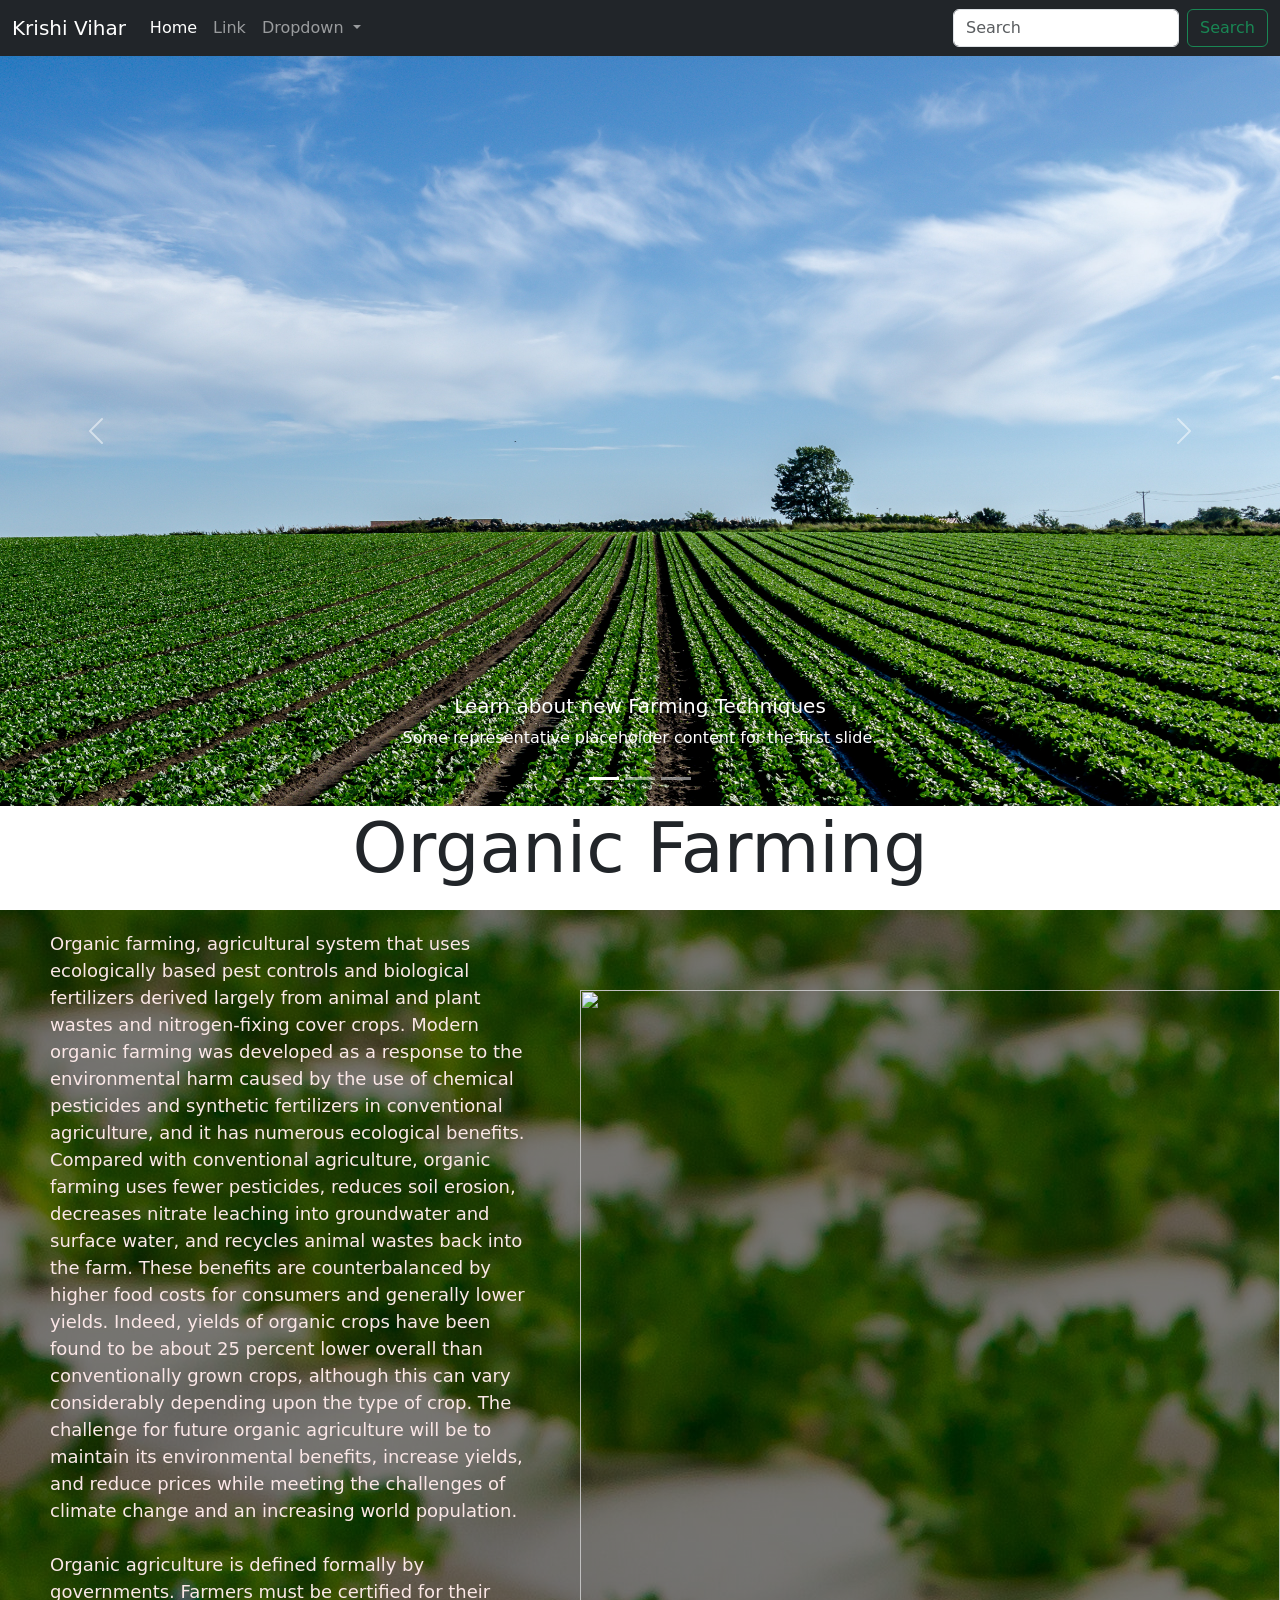
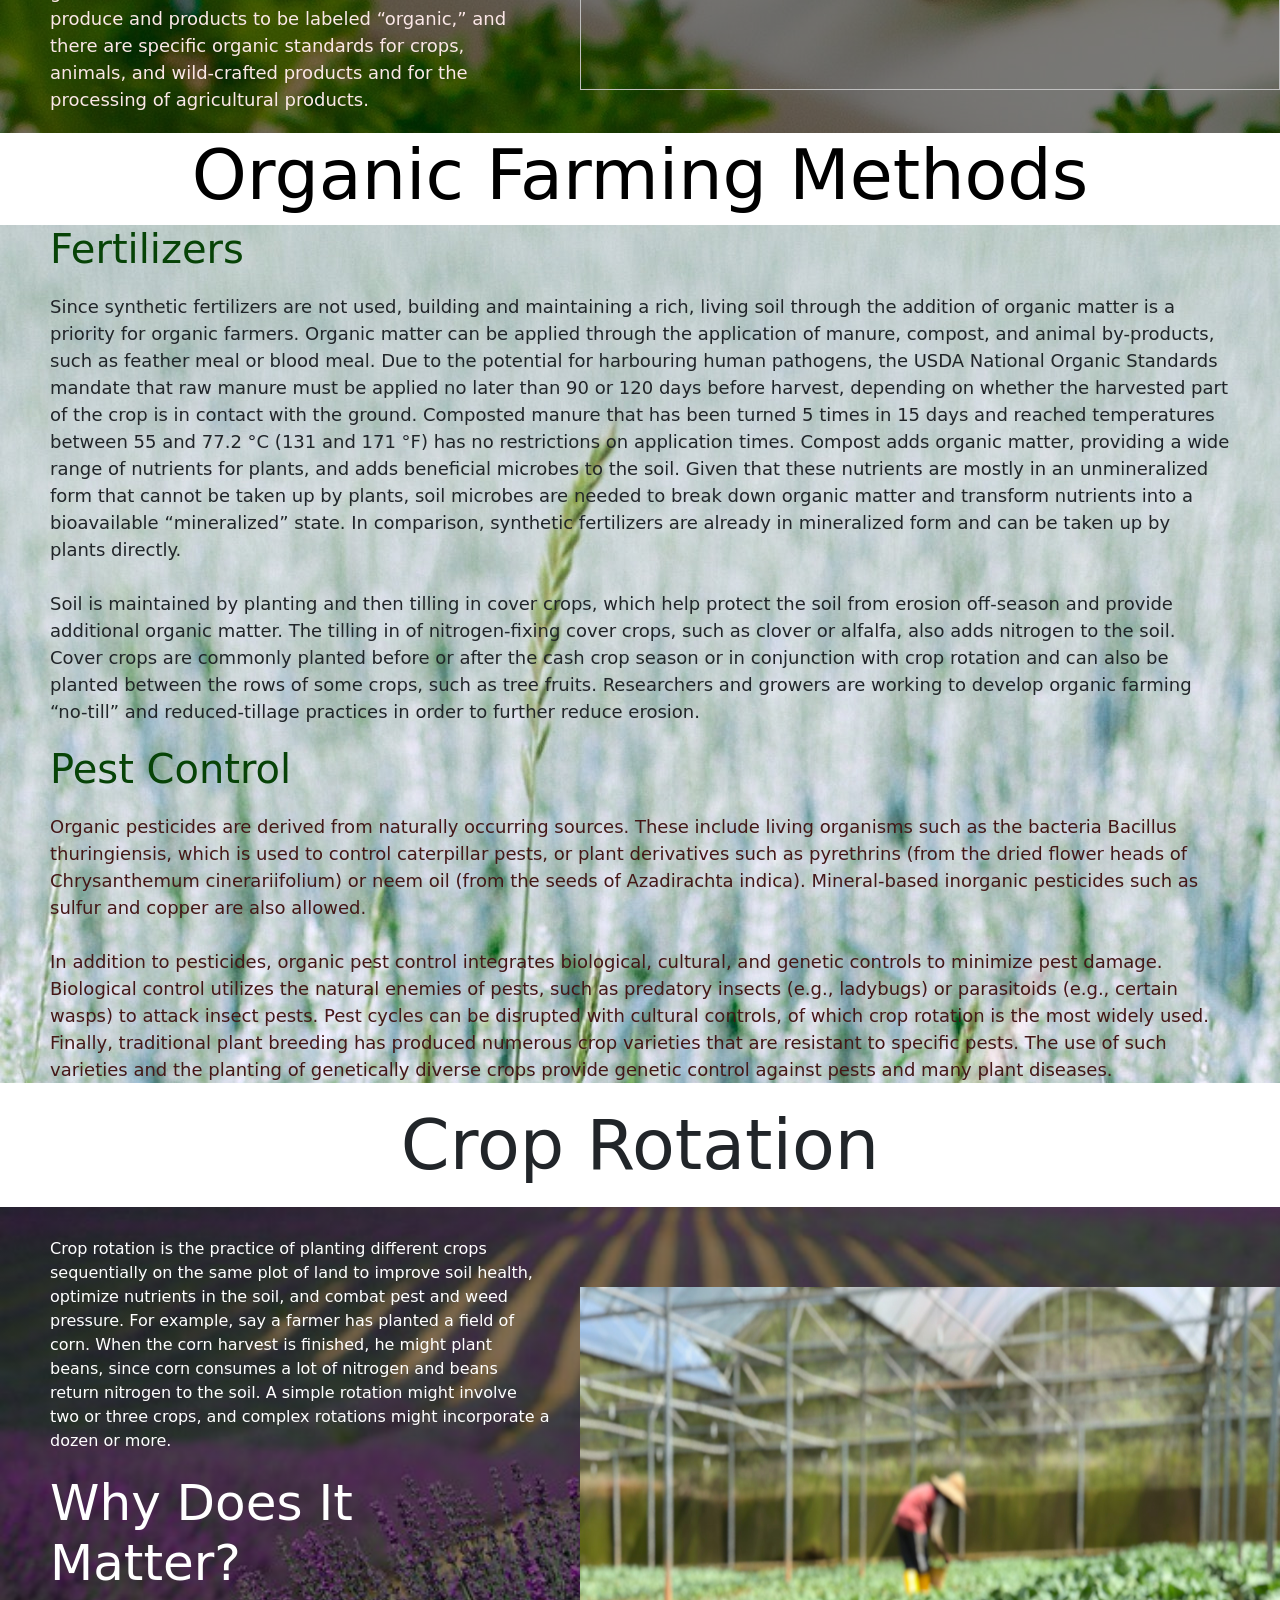
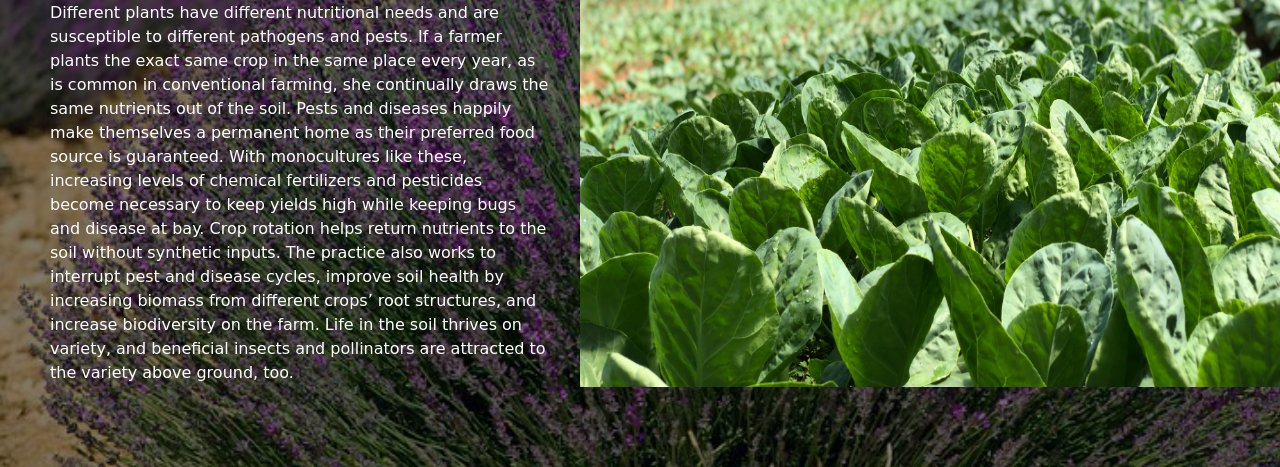
==== Html/blog.html @ aa0c164c "change" ====
<!doctype html>
<html lang="en">
  <head>
    <!-- Required meta tags -->
    <meta charset="utf-8">
    <meta name="viewport" content="width=device-width, initial-scale=1">

    <!-- Bootstrap CSS -->
    <link href="https://cdn.jsdelivr.net/npm/bootstrap@5.1.3/dist/css/bootstrap.min.css" rel="stylesheet" integrity="sha384-1BmE4kWBq78iYhFldvKuhfTAU6auU8tT94WrHftjDbrCEXSU1oBoqyl2QvZ6jIW3" crossorigin="anonymous">

    <link rel="stylesheet" href="styleBlog.css">

    <title>Blog</title>
  </head>
  <body>
    <!-- navbar -->

    <nav class="navbar navbar-expand-lg navbar-dark bg-dark">
        <div class="container-fluid">
          <a class="navbar-brand" href="#">Krishi Vihar</a>
          <button class="navbar-toggler" type="button" data-bs-toggle="collapse" data-bs-target="#navbarSupportedContent" aria-controls="navbarSupportedContent" aria-expanded="false" aria-label="Toggle navigation">
            <span class="navbar-toggler-icon"></span>
          </button>
          <div class="collapse navbar-collapse" id="navbarSupportedContent">
            <ul class="navbar-nav me-auto mb-2 mb-lg-0">
              <li class="nav-item">
                <a class="nav-link active" aria-current="page" href="./index.html">Home</a>
              </li>
              <li class="nav-item">
                <a class="nav-link" href="#">Link</a>
              </li>
              <li class="nav-item dropdown">
                <a class="nav-link dropdown-toggle" href="#" id="navbarDropdown" role="button" data-bs-toggle="dropdown" aria-expanded="false">
                  Dropdown
                </a>
                <ul class="dropdown-menu" aria-labelledby="navbarDropdown">
                  <li><a class="dropdown-item" href="#">Action</a></li>
                  <li><a class="dropdown-item" href="#">Another action</a></li>
                  <li><hr class="dropdown-divider"></li>
                  <li><a class="dropdown-item" href="#">Something else here</a></li>
                </ul>
              </li>
              <!-- <li class="nav-item">
                <a class="nav-link disabled">Disabled</a>
              </li> -->
            </ul>
            <form class="d-flex">
              <input class="form-control me-2" type="search" placeholder="Search" aria-label="Search">
              <button class="btn btn-outline-success" type="submit">Search</button>
            </form>
          </div>
        </div>
      </nav>

      <!-- Carousel
     -->
     <div id="carouselExampleCaptions" class="carousel slide" data-bs-ride="carousel">
        <div class="carousel-indicators">
          <button type="button" data-bs-target="#carouselExampleCaptions" data-bs-slide-to="0" class="active" aria-current="true" aria-label="Slide 1"></button>
          <button type="button" data-bs-target="#carouselExampleCaptions" data-bs-slide-to="1" aria-label="Slide 2"></button>
          <button type="button" data-bs-target="#carouselExampleCaptions" data-bs-slide-to="2" aria-label="Slide 3"></button>
        </div>
        <div class="carousel-inner">
          <div class="carousel-item active">
            <img src="../images/carousel1.jpg" class="d-block w-100"  height="750px" alt="...">
            <div class="carousel-caption d-none d-md-block">
              <h5>Learn about new Farming Techniques</h5>
              <p>Some representative placeholder content for the first slide.</p>
            </div>
          </div>
          <div class="carousel-item">
            <img src="../images/index_car2.jpg" class="d-block w-100" height="750px" alt="...">
            <div class="carousel-caption d-none d-md-block">
              <h5>Learn about new Farming Techniques</h5>
              <p>Some representative placeholder content for the second slide.</p>
            </div>
          </div>
          <div class="carousel-item">
            <img src="../images/carousel3.jpg" class="d-block w-100" height="750px" alt="...">
            <div class="carousel-caption d-none d-md-block">
              <h5>Third slide label</h5>
              <p>Some representative placeholder content for the third slide.</p>
            </div>
          </div>
        </div>
        <button class="carousel-control-prev" type="button" data-bs-target="#carouselExampleCaptions" data-bs-slide="prev">
          <span class="carousel-control-prev-icon" aria-hidden="true"></span>
          <span class="visually-hidden">Previous</span>
        </button>
        <button class="carousel-control-next" type="button" data-bs-target="#carouselExampleCaptions" data-bs-slide="next">
          <span class="carousel-control-next-icon" aria-hidden="true"></span>
          <span class="visually-hidden">Next</span>
        </button>
      </div>

      <!-- Blog templates -->
      <h1 class="h11">Organic Farming</h1>
        <div class="blog1">
          <!-- <h1 class="h11">Organic Farming</h1> -->
          <div class="para1">Organic farming, agricultural system that uses ecologically based pest controls and biological fertilizers derived largely from animal and plant wastes and nitrogen-fixing cover crops. Modern organic farming was developed as a response to the environmental harm caused by the use of chemical pesticides and synthetic fertilizers in conventional agriculture, and it has numerous ecological benefits.
            Compared with conventional agriculture, organic farming uses fewer pesticides, reduces soil erosion, decreases nitrate leaching into groundwater and surface water, and recycles animal wastes back into the farm. These benefits are counterbalanced by higher food costs for consumers and generally lower yields. Indeed, yields of organic crops have been found to be about 25 percent lower overall than conventionally grown crops, although this can vary considerably depending upon the type of crop. The challenge for future organic agriculture will be to maintain its environmental benefits, increase yields, and reduce prices while meeting the challenges of climate change and an increasing world population.<br><br>
            Organic agriculture is defined formally by governments. Farmers must be certified for their produce and products to be labeled “organic,” and there are specific organic standards for crops, animals, and wild-crafted products and for the processing of agricultural products.
          </div>
          <div class="organicImg">
            <img src="../images/org_img.jpg" height="700px" width="700px">
          </div>
        </div>

        <!-- organic 2( methods) -->
        <h1 class="h12">Organic Farming Methods</h1> 
        <div class="blog2">  
          <!-- <h1 class="h12">Organic Farming Methods</h1>  -->
          <h4 class="h41">Fertilizers</h4>
          <div class="para2">
            Since synthetic fertilizers are not used, building and maintaining a rich, living soil through the addition of organic matter is a priority for organic farmers. Organic matter can be applied through the application of manure, compost, and animal by-products, such as feather meal or blood meal. Due to the potential for harbouring human pathogens, the USDA National Organic Standards mandate that raw manure must be applied no later than 90 or 120 days before harvest, depending on whether the harvested part of the crop is in contact with the ground. Composted manure that has been turned 5 times in 15 days and reached temperatures between 55 and 77.2 °C (131 and 171 °F) has no restrictions on application times. Compost adds organic matter, providing a wide range of nutrients for plants, and adds beneficial microbes to the soil. Given that these nutrients are mostly in an unmineralized form that cannot be taken up by plants, soil microbes are needed to break down organic matter and transform nutrients into a bioavailable “mineralized” state. In comparison, synthetic fertilizers are already in mineralized form and can be taken up by plants directly.
            <br><br>
            Soil is maintained by planting and then tilling in cover crops, which help protect the soil from erosion off-season and provide additional organic matter. The tilling in of nitrogen-fixing cover crops, such as clover or alfalfa, also adds nitrogen to the soil. Cover crops are commonly planted before or after the cash crop season or in conjunction with crop rotation and can also be planted between the rows of some crops, such as tree fruits. Researchers and growers are working to develop organic farming “no-till” and reduced-tillage practices in order to further reduce erosion.
          </div>
          <h4 class="h41">Pest Control</h4>
          <div class="para3">
            Organic pesticides are derived from naturally occurring sources. These include living organisms such as the bacteria Bacillus thuringiensis, which is used to control caterpillar pests, or plant derivatives such as pyrethrins (from the dried flower heads of Chrysanthemum cinerariifolium) or neem oil (from the seeds of Azadirachta indica). Mineral-based inorganic pesticides such as sulfur and copper are also allowed.
            <br><br>
            In addition to pesticides, organic pest control integrates biological, cultural, and genetic controls to minimize pest damage. Biological control utilizes the natural enemies of pests, such as predatory insects (e.g., ladybugs) or parasitoids (e.g., certain wasps) to attack insect pests. Pest cycles can be disrupted with cultural controls, of which crop rotation is the most widely used. Finally, traditional plant breeding has produced numerous crop varieties that are resistant to specific pests. The use of such varieties and the planting of genetically diverse crops provide genetic control against pests and many plant diseases.
          </div>

        </div>
      <!-- </div> -->

      <!-- *******************Adding crop rotation -->
      <h1 class="h11">Crop Rotation</h1>
      <div class="blog4">
        <div class="cropRotation">
          Crop rotation is the practice of planting different crops sequentially on the same plot of land to improve soil health, optimize nutrients in the soil, and combat pest and weed pressure.

          For example, say a farmer has planted a field of corn. When the corn harvest is finished, he might plant beans, since corn consumes a lot of nitrogen and beans return nitrogen to the soil.

A simple rotation might involve two or three crops, and complex rotations might incorporate a dozen or more.
          <h1 class="h4">Why Does It Matter?</h1>
          Different plants have different nutritional needs and are susceptible to different pathogens and pests.

          If a farmer plants the exact same crop in the same place every year, as is common in conventional farming, she continually draws the same nutrients out of the soil. Pests and diseases happily make themselves a permanent home as their preferred food source is guaranteed. With monocultures like these, increasing levels of chemical fertilizers and pesticides become necessary to keep yields high while keeping bugs and disease at bay.

      Crop rotation helps return nutrients to the soil without synthetic inputs.

      The practice also works to interrupt pest and disease cycles, improve soil health by increasing biomass from different crops’ root structures, and increase biodiversity on the farm. Life in the soil thrives on variety, and beneficial insects and pollinators are attracted to the variety above ground, too.
        </div>
        <div class="rotationImg">
          <img  id="im" src="../images/crop_Rotation.jpg" height="700px" width="700px">
        </div>

      </div>
       

      

          
          

        
    <!-- Optional JavaScript; choose one of the two! -->

    <!-- Option 1: Bootstrap Bundle with Popper -->
    <script src="https://cdn.jsdelivr.net/npm/bootstrap@5.1.3/dist/js/bootstrap.bundle.min.js" integrity="sha384-ka7Sk0Gln4gmtz2MlQnikT1wXgYsOg+OMhuP+IlRH9sENBO0LRn5q+8nbTov4+1p" crossorigin="anonymous"></script>

    <!-- Option 2: Separate Popper and Bootstrap JS -->
    <!--
    <script src="https://cdn.jsdelivr.net/npm/@popperjs/core@2.10.2/dist/umd/popper.min.js" integrity="sha384-7+zCNj/IqJ95wo16oMtfsKbZ9ccEh31eOz1HGyDuCQ6wgnyJNSYdrPa03rtR1zdB" crossorigin="anonymous"></script>
    <script src="https://cdn.jsdelivr.net/npm/bootstrap@5.1.3/dist/js/bootstrap.min.js" integrity="sha384-QJHtvGhmr9XOIpI6YVutG+2QOK9T+ZnN4kzFN1RtK3zEFEIsxhlmWl5/YESvpZ13" crossorigin="anonymous"></script>
    -->
  </body>
</html>
---- Html/styleBlog.css ----
.blog1{
    margin-top: 20px;
    /* min-height: 200px; */
    min-width: 200px;
    background: linear-gradient(rgba(0,0,0,0.5),rgba(0,0,0,0.5)),url(../images/organic1.jpg);
    display:flex;

    
}
.h11{
    font-size: 70px;
    text-align: center;
    
}
.organicImg{
    margin-top: 80px;
    
    
    
}

.para1{
    color:rgb(251, 231, 231);
    /* top left bottom right */
    margin: 20px 50px 20px 50px; 
    font-size: large;   
}
.blog2{
    background:url(../images/organic2.jpg)
}
.h12{
    font-size: 70px;
    text-align: center;
    color:rgb(0, 0, 0)
}
.h41{
    color: rgb(7, 67, 7);
    margin-left:50px;
    font-size: 40px;
    
}

.para2,.para3{
    font-size:large;
    margin: 20px 50px 20px 50px;
}
.para3{
    color:rgb(68, 23, 23)
}

/* .blog4{
    display:flex;
    background:linear-gradient(rgba(0,0,0,0.55),rgba(0,0,0,0.5)),url(../images/banner2.jpeg);

    

} */
.blog4{
    margin-top: 20px;
    /* min-height: 200px; */
    min-width: 200px;
    background: linear-gradient(rgba(0,0,0,0.5),rgba(0,0,0,0.5)),url(../images/banner2.jpeg);
    display:flex;
    background-size:cover;

    
}
.rotationImg{
    margin-top:80px;
    margin-bottom: 80px;
    
}
.cropRotation{
    color:white;
    
    margin-right:30px;
    margin-left:50px;
    margin-top:30px;
    
    
}
.h4{
    margin-top:20px;
    font-size: 50px;
}
/* #im{
    background-position: center;
    background-repeat: no-repeat;
    background-size: cover;
    filter: blur(8px);
  -webkit-filter: blur(8px);
} */
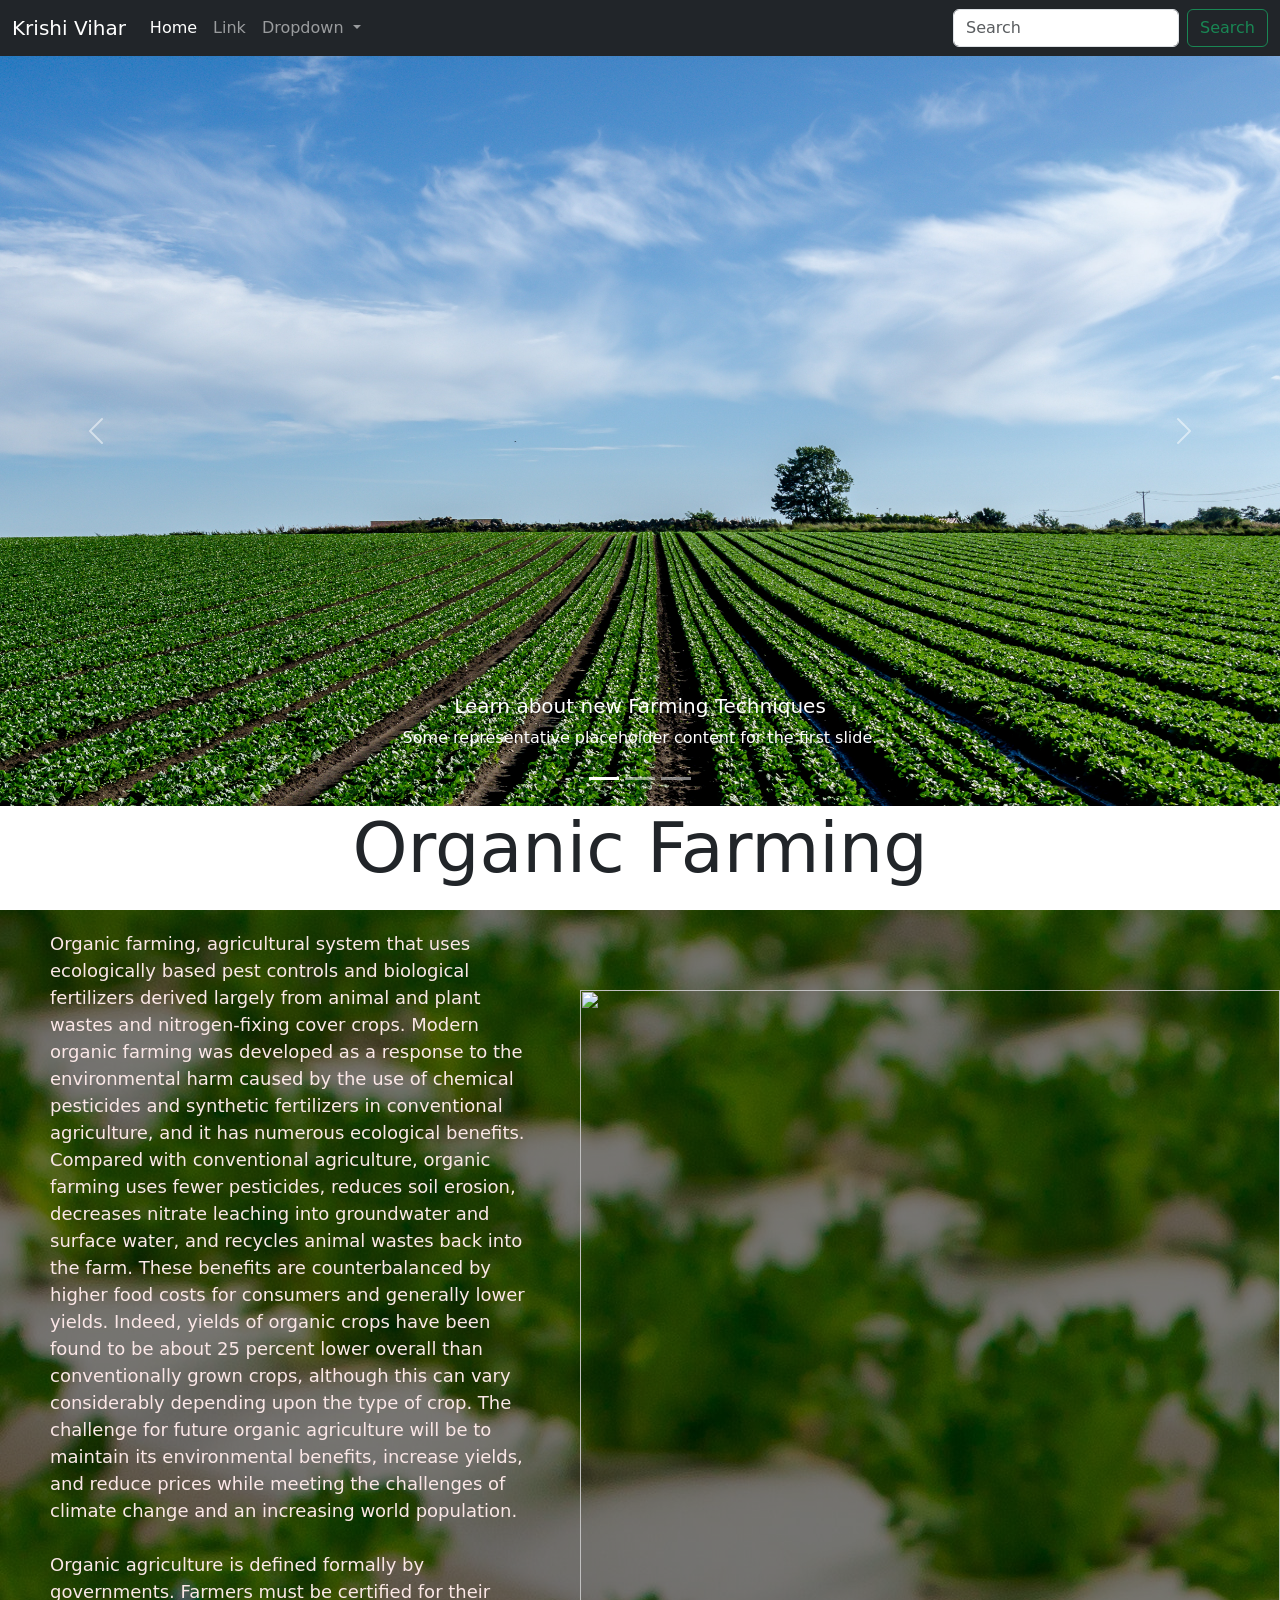
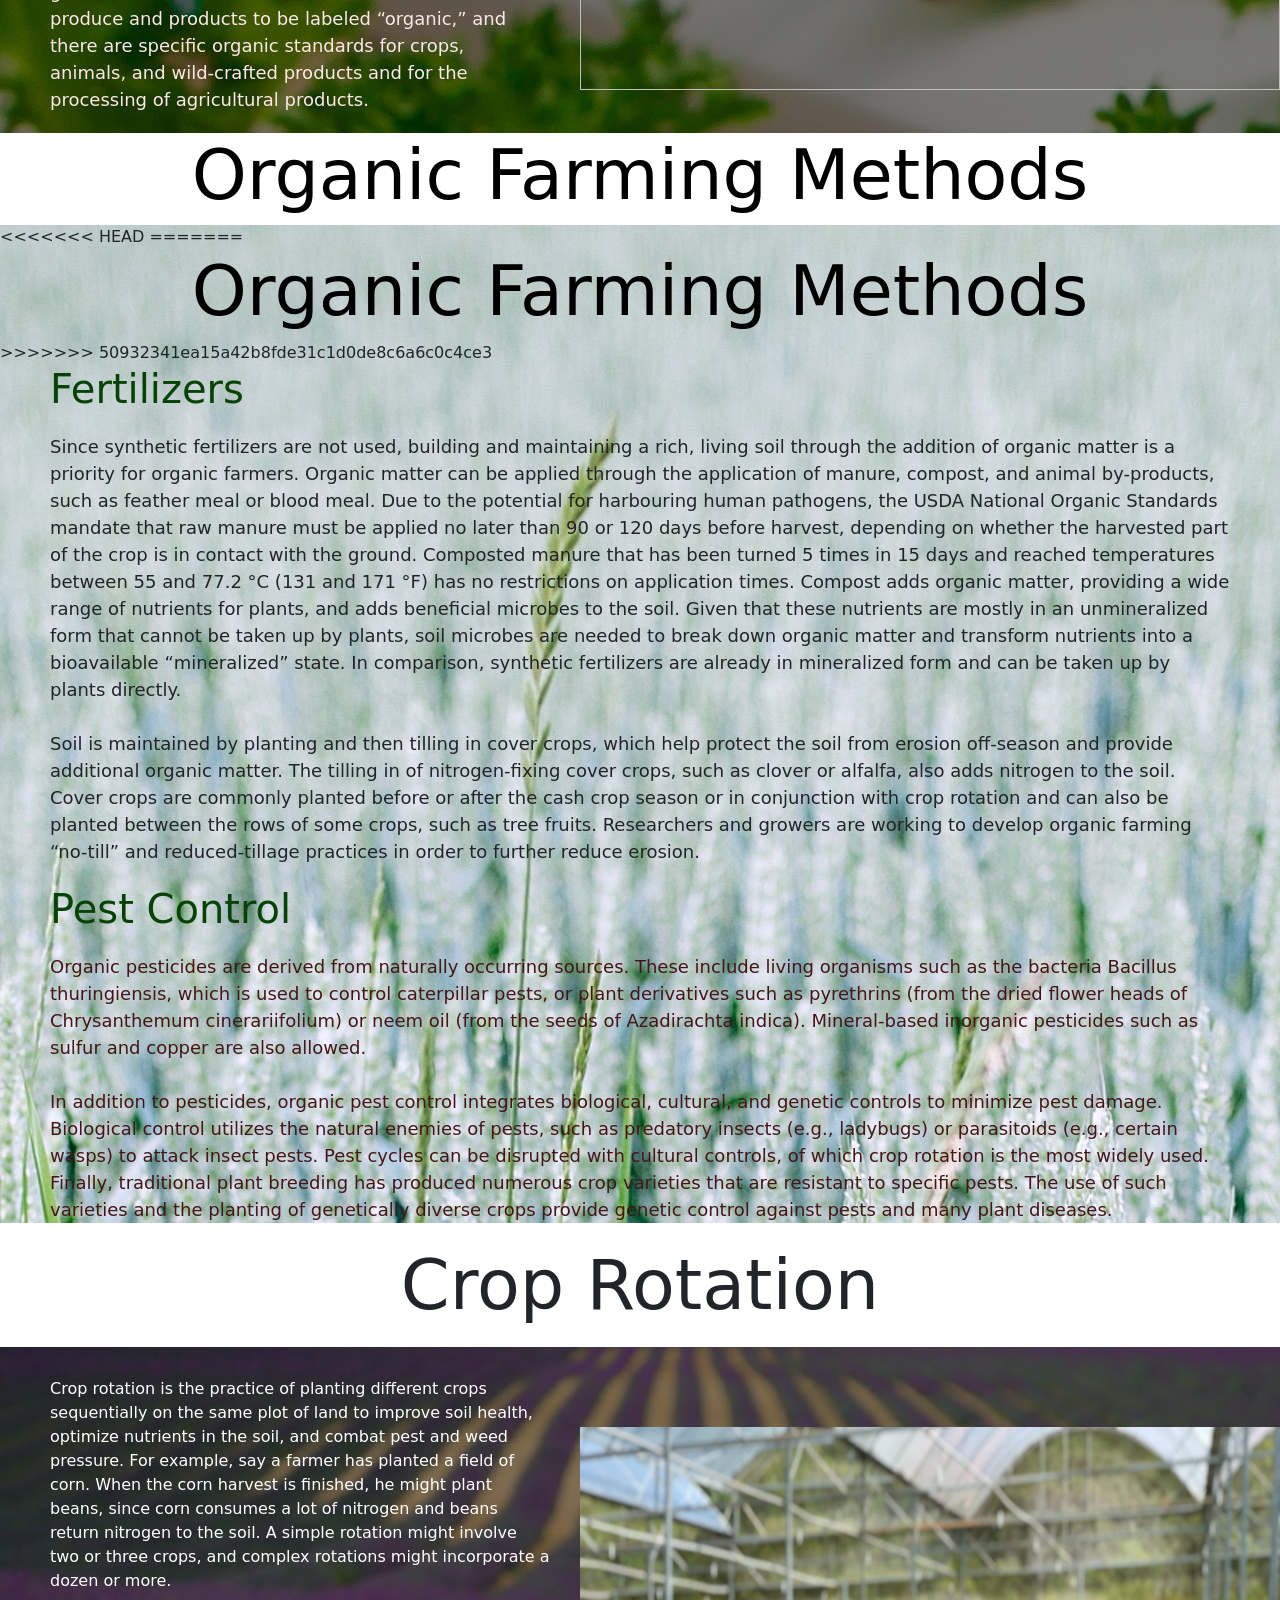
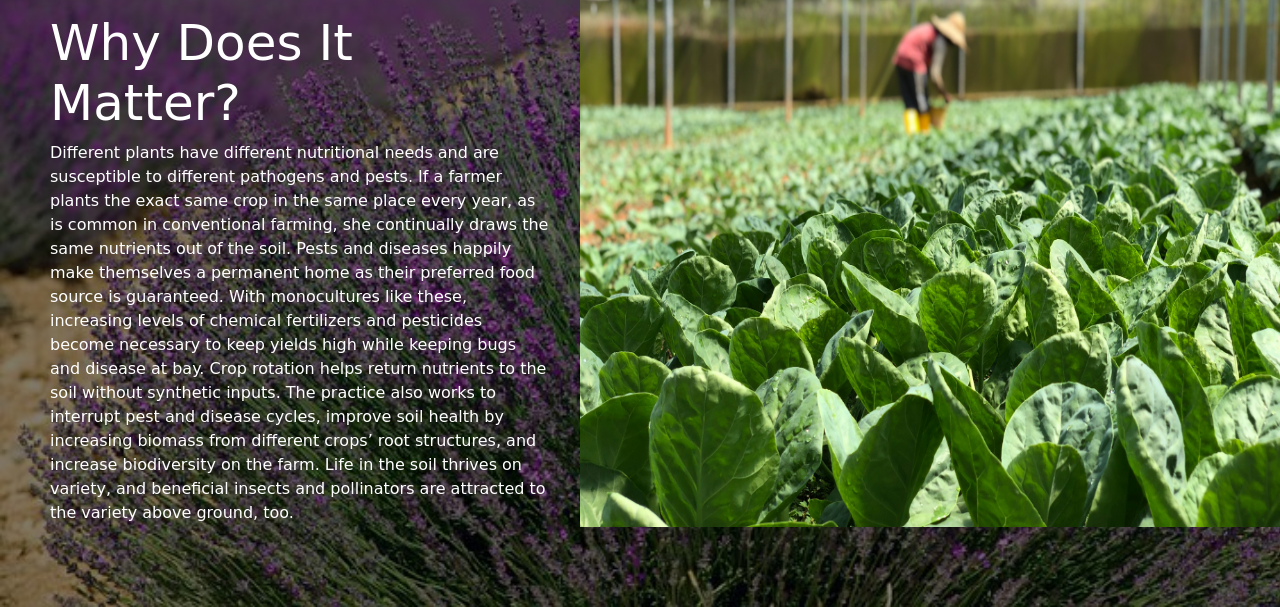
==== commit 5d88dabd: "resolving conflict" ====
--- a/Html/blog.html
+++ b/Html/blog.html
@@ -109,8 +109,15 @@
         <!-- organic 2( methods) -->
         <h1 class="h12">Organic Farming Methods</h1> 
         <div class="blog2">  
+<<<<<<< HEAD
           <!-- <h1 class="h12">Organic Farming Methods</h1>  -->
+=======
+          <h1 class="h12">Organic Farming Methods</h1> 
+
+>>>>>>> 50932341ea15a42b8fde31c1d0de8c6a6c0c4ce3
           <h4 class="h41">Fertilizers</h4>
+
+  
           <div class="para2">
             Since synthetic fertilizers are not used, building and maintaining a rich, living soil through the addition of organic matter is a priority for organic farmers. Organic matter can be applied through the application of manure, compost, and animal by-products, such as feather meal or blood meal. Due to the potential for harbouring human pathogens, the USDA National Organic Standards mandate that raw manure must be applied no later than 90 or 120 days before harvest, depending on whether the harvested part of the crop is in contact with the ground. Composted manure that has been turned 5 times in 15 days and reached temperatures between 55 and 77.2 °C (131 and 171 °F) has no restrictions on application times. Compost adds organic matter, providing a wide range of nutrients for plants, and adds beneficial microbes to the soil. Given that these nutrients are mostly in an unmineralized form that cannot be taken up by plants, soil microbes are needed to break down organic matter and transform nutrients into a bioavailable “mineralized” state. In comparison, synthetic fertilizers are already in mineralized form and can be taken up by plants directly.
             <br><br>
@@ -150,7 +157,7 @@
 
       </div>
        
-
+      <!-- more work -->
       
 
           
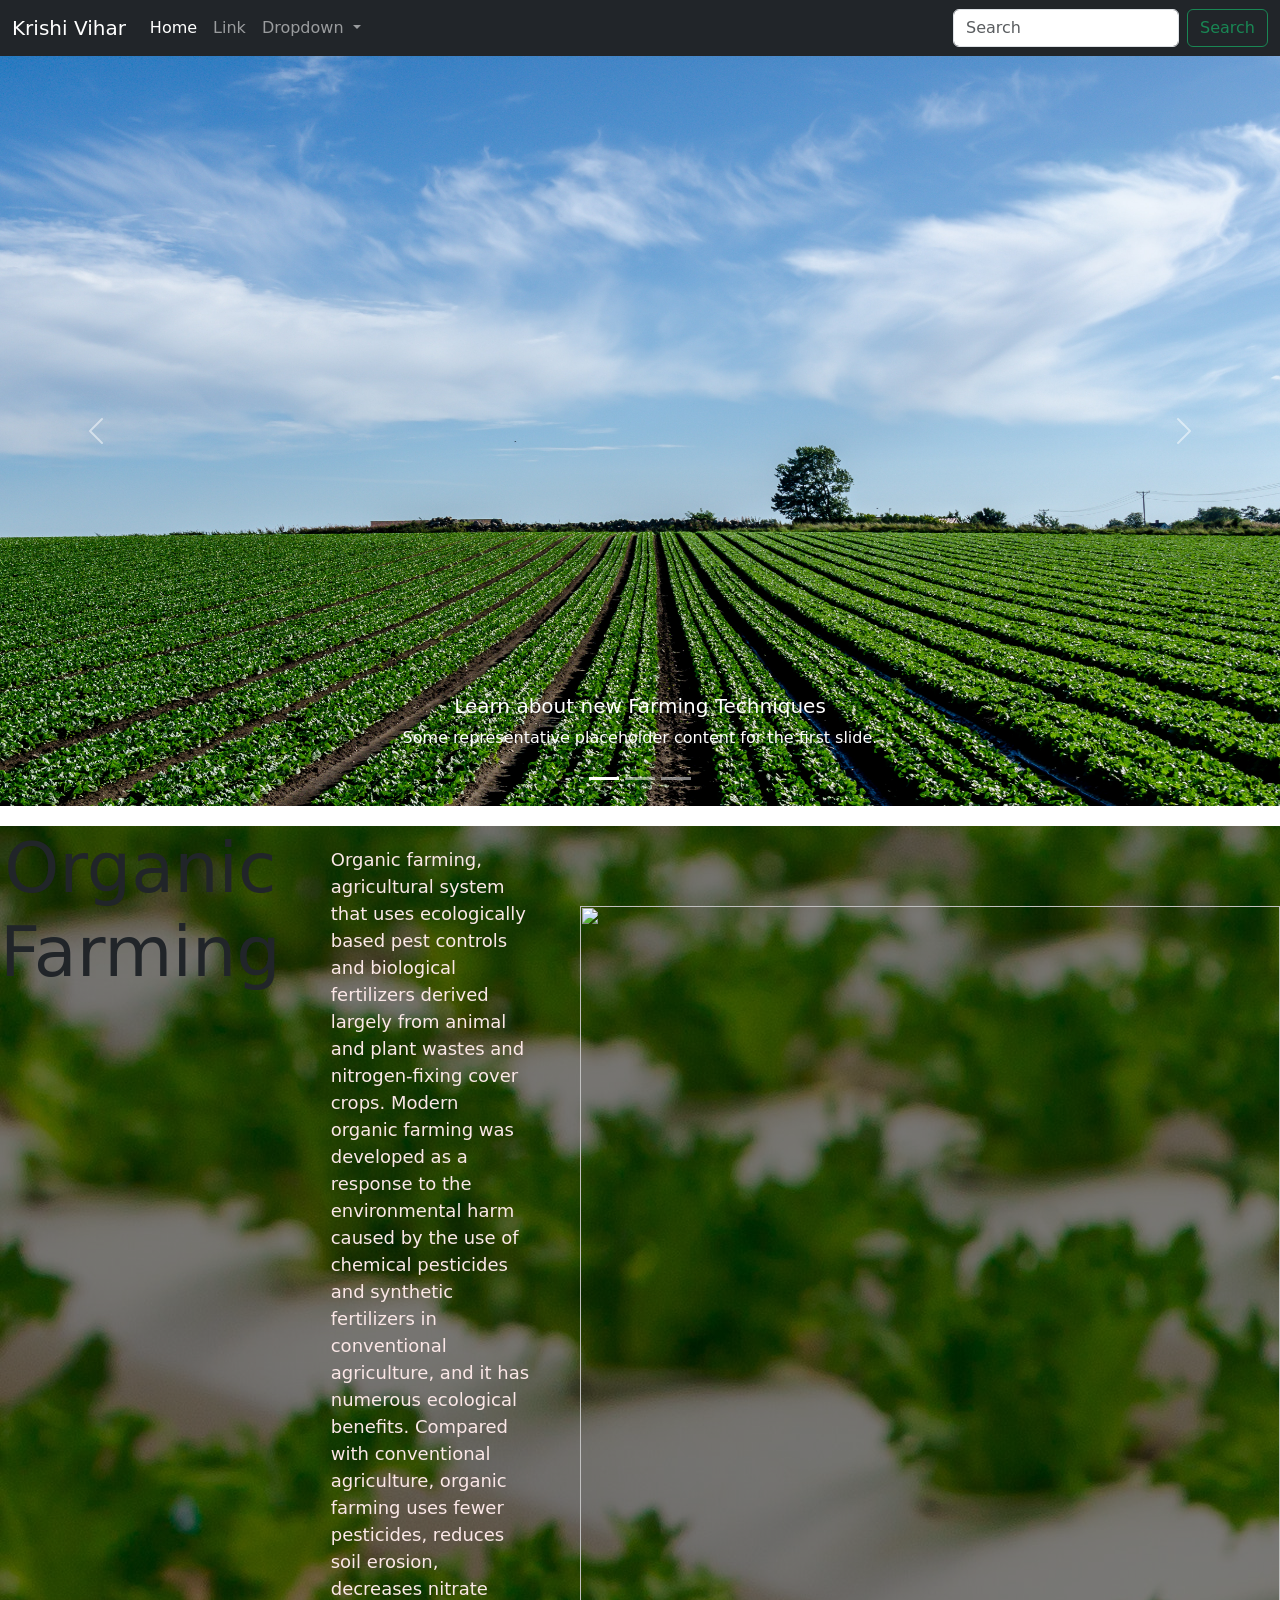
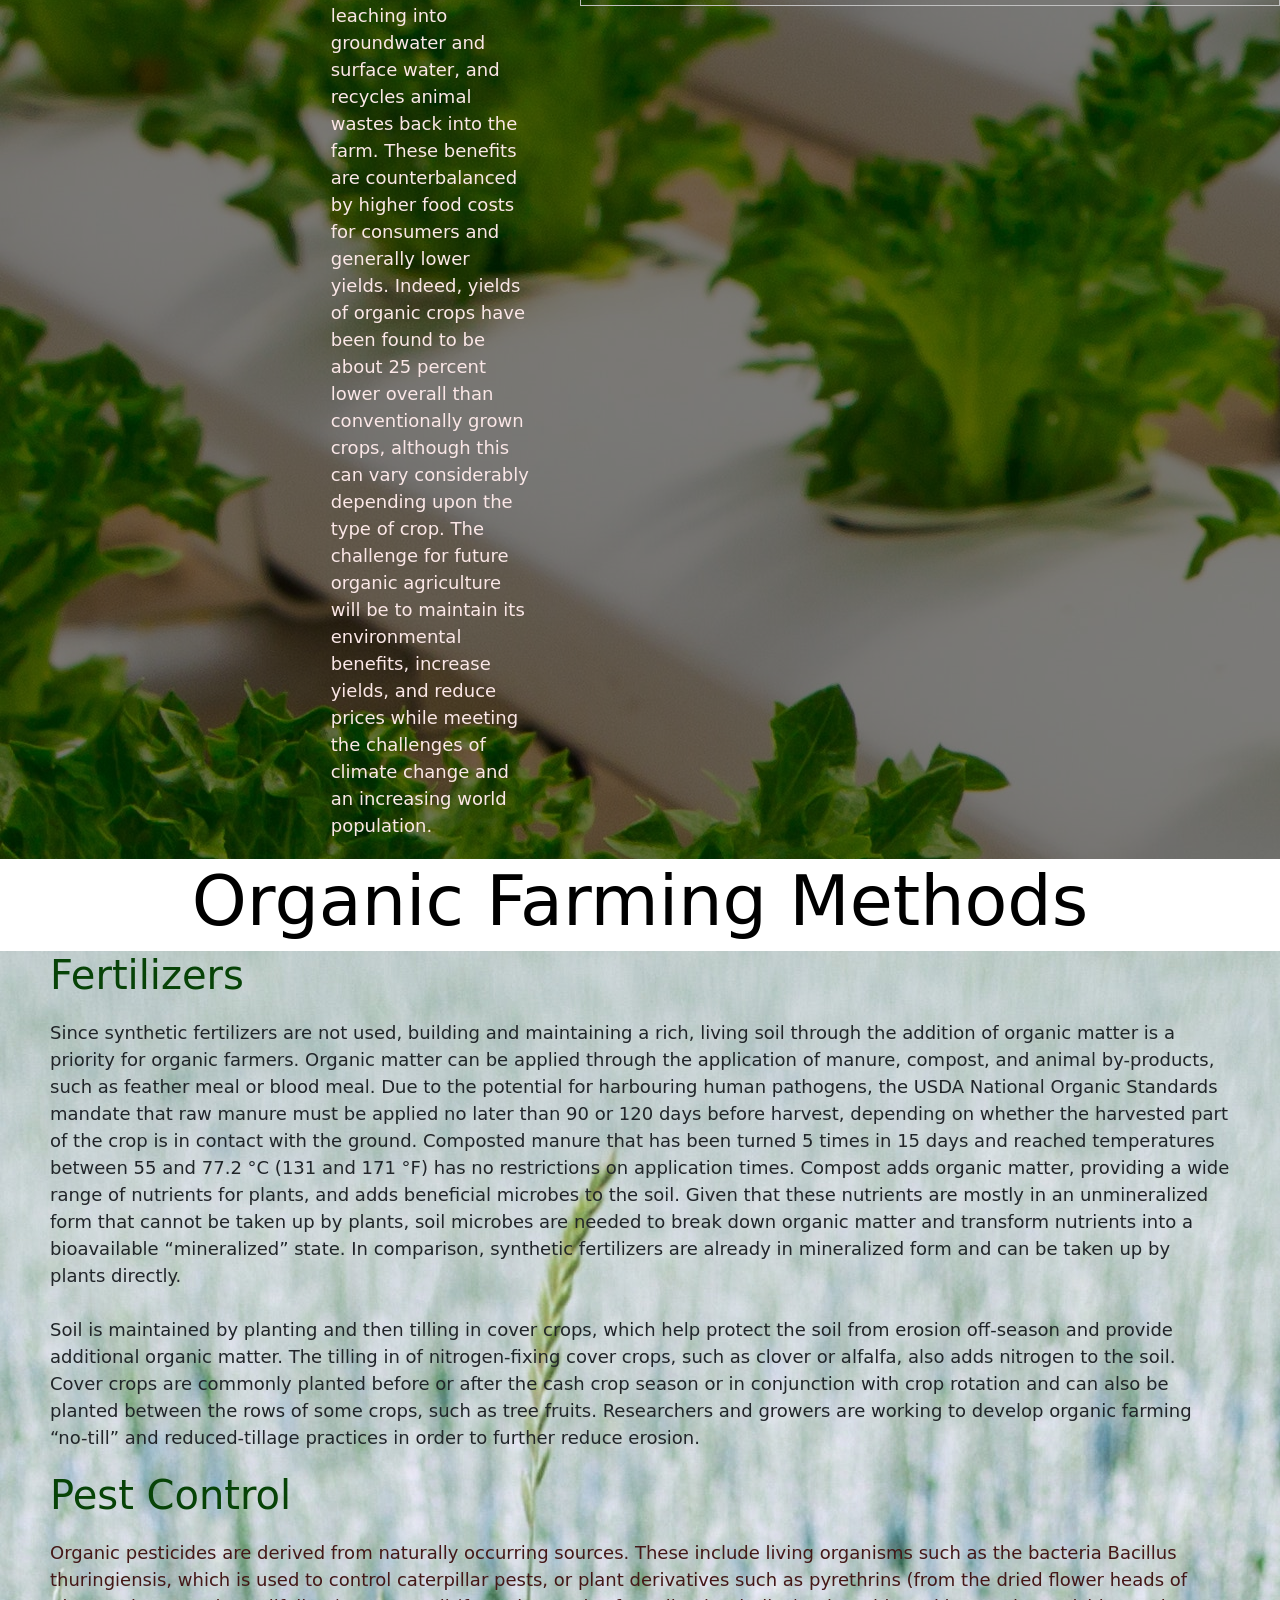
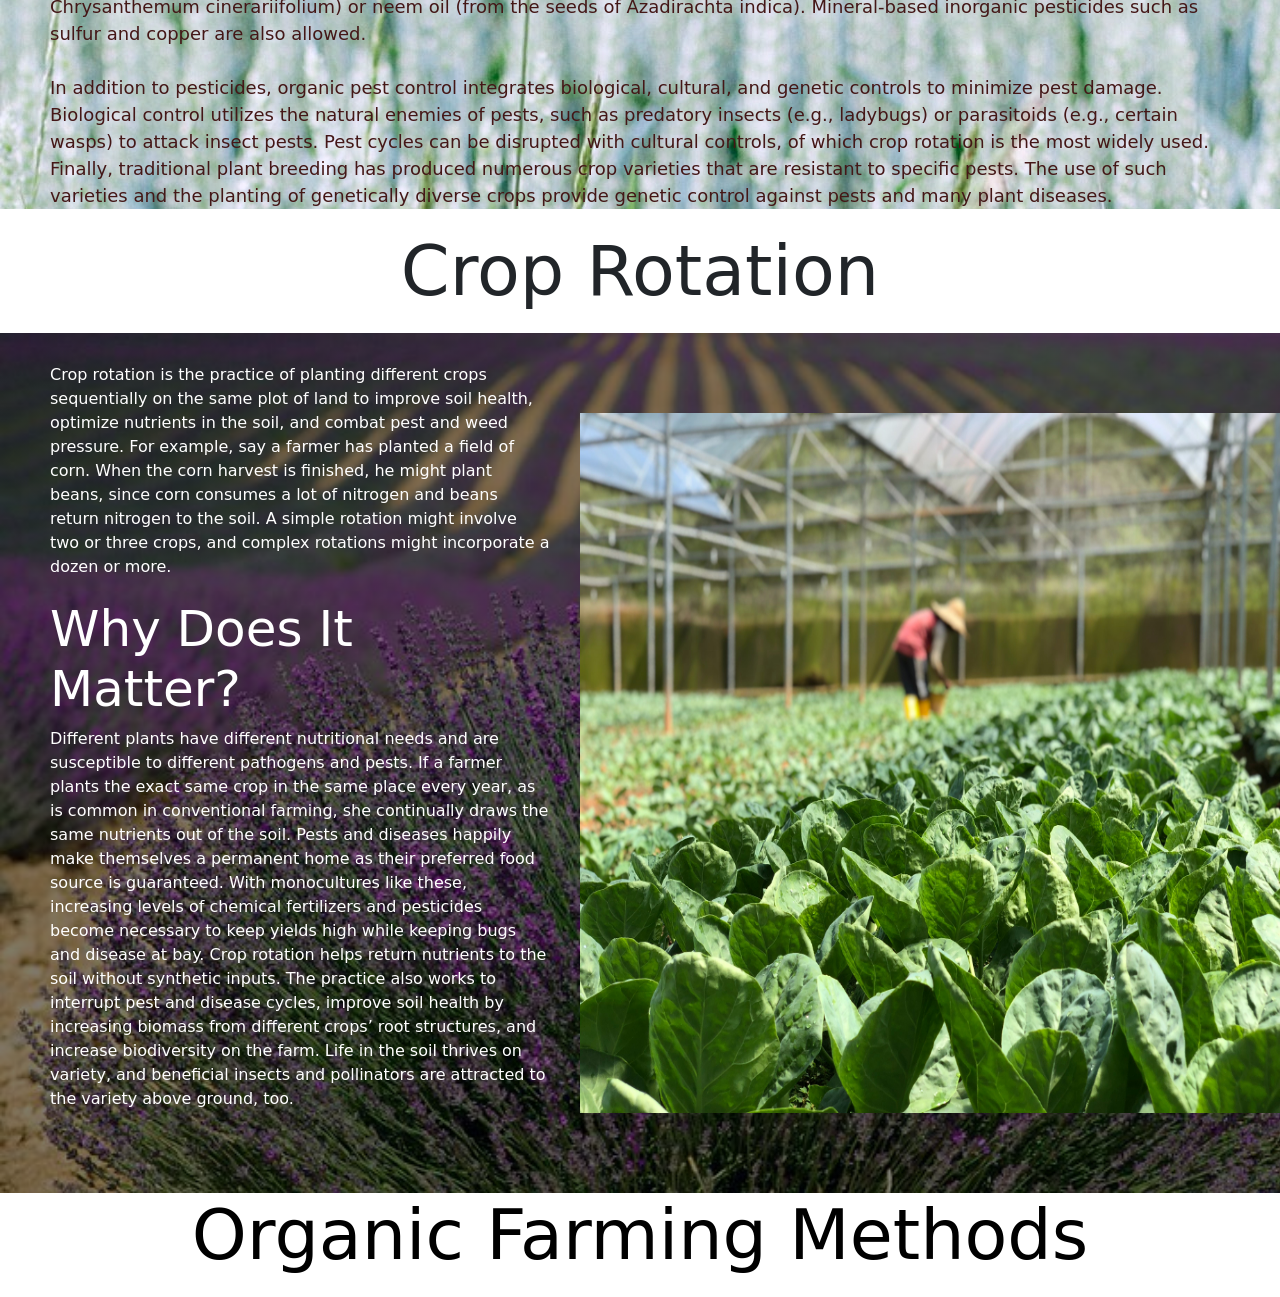
==== commit e77dbb1f: "Merge branch 'main' into feature1" ====
--- a/Html/blog.html
+++ b/Html/blog.html
@@ -24,7 +24,7 @@
           <div class="collapse navbar-collapse" id="navbarSupportedContent">
             <ul class="navbar-nav me-auto mb-2 mb-lg-0">
               <li class="nav-item">
-                <a class="nav-link active" aria-current="page" href="./index.html">Home</a>
+                <a class="nav-link active" aria-current="page" href="#">Home</a>
               </li>
               <li class="nav-item">
                 <a class="nav-link" href="#">Link</a>
@@ -94,13 +94,12 @@
       </div>
 
       <!-- Blog templates -->
-      <h1 class="h11">Organic Farming</h1>
         <div class="blog1">
-          <!-- <h1 class="h11">Organic Farming</h1> -->
+          <h1 class="h11">Organic Farming</h1>
           <div class="para1">Organic farming, agricultural system that uses ecologically based pest controls and biological fertilizers derived largely from animal and plant wastes and nitrogen-fixing cover crops. Modern organic farming was developed as a response to the environmental harm caused by the use of chemical pesticides and synthetic fertilizers in conventional agriculture, and it has numerous ecological benefits.
-            Compared with conventional agriculture, organic farming uses fewer pesticides, reduces soil erosion, decreases nitrate leaching into groundwater and surface water, and recycles animal wastes back into the farm. These benefits are counterbalanced by higher food costs for consumers and generally lower yields. Indeed, yields of organic crops have been found to be about 25 percent lower overall than conventionally grown crops, although this can vary considerably depending upon the type of crop. The challenge for future organic agriculture will be to maintain its environmental benefits, increase yields, and reduce prices while meeting the challenges of climate change and an increasing world population.<br><br>
-            Organic agriculture is defined formally by governments. Farmers must be certified for their produce and products to be labeled “organic,” and there are specific organic standards for crops, animals, and wild-crafted products and for the processing of agricultural products.
+            Compared with conventional agriculture, organic farming uses fewer pesticides, reduces soil erosion, decreases nitrate leaching into groundwater and surface water, and recycles animal wastes back into the farm. These benefits are counterbalanced by higher food costs for consumers and generally lower yields. Indeed, yields of organic crops have been found to be about 25 percent lower overall than conventionally grown crops, although this can vary considerably depending upon the type of crop. The challenge for future organic agriculture will be to maintain its environmental benefits, increase yields, and reduce prices while meeting the challenges of climate change and an increasing world population.
           </div>
+
           <div class="organicImg">
             <img src="../images/org_img.jpg" height="700px" width="700px">
           </div>
@@ -109,12 +108,10 @@
         <!-- organic 2( methods) -->
         <h1 class="h12">Organic Farming Methods</h1> 
         <div class="blog2">  
-<<<<<<< HEAD
-          <!-- <h1 class="h12">Organic Farming Methods</h1>  -->
-=======
-          <h1 class="h12">Organic Farming Methods</h1> 
+          
+         
 
->>>>>>> 50932341ea15a42b8fde31c1d0de8c6a6c0c4ce3
+
           <h4 class="h41">Fertilizers</h4>
 
   
@@ -161,9 +158,16 @@
       
 
           
+
+          <h1 class="h12">Organic Farming Methods</h1> 
+    
+          <div class="para2">
+
+          </div>
+
           
 
-        
+        </div>
     <!-- Optional JavaScript; choose one of the two! -->
 
     <!-- Option 1: Bootstrap Bundle with Popper -->
--- a/Html/styleBlog.css
+++ b/Html/styleBlog.css
@@ -1,15 +1,15 @@
 .blog1{
     margin-top: 20px;
-    /* min-height: 200px; */
+    /*min-height: 600px;*/
     min-width: 200px;
     background: linear-gradient(rgba(0,0,0,0.5),rgba(0,0,0,0.5)),url(../images/organic1.jpg);
     display:flex;
-
     
 }
 .h11{
     font-size: 70px;
     text-align: center;
+
     
 }
 .organicImg{
@@ -27,23 +27,25 @@
 }
 .blog2{
     background:url(../images/organic2.jpg)
+
 }
 .h12{
     font-size: 70px;
     text-align: center;
-    color:rgb(0, 0, 0)
+    color:rgb(0,0,0)
 }
+
 .h41{
     color: rgb(7, 67, 7);
     margin-left:50px;
     font-size: 40px;
     
 }
-
 .para2,.para3{
     font-size:large;
     margin: 20px 50px 20px 50px;
 }
+
 .para3{
     color:rgb(68, 23, 23)
 }
@@ -78,7 +80,8 @@
     margin-top:30px;
     
     
-}
+
+
 .h4{
     margin-top:20px;
     font-size: 50px;
@@ -93,8 +96,4 @@
 
 
 
-    
 
-
-
-
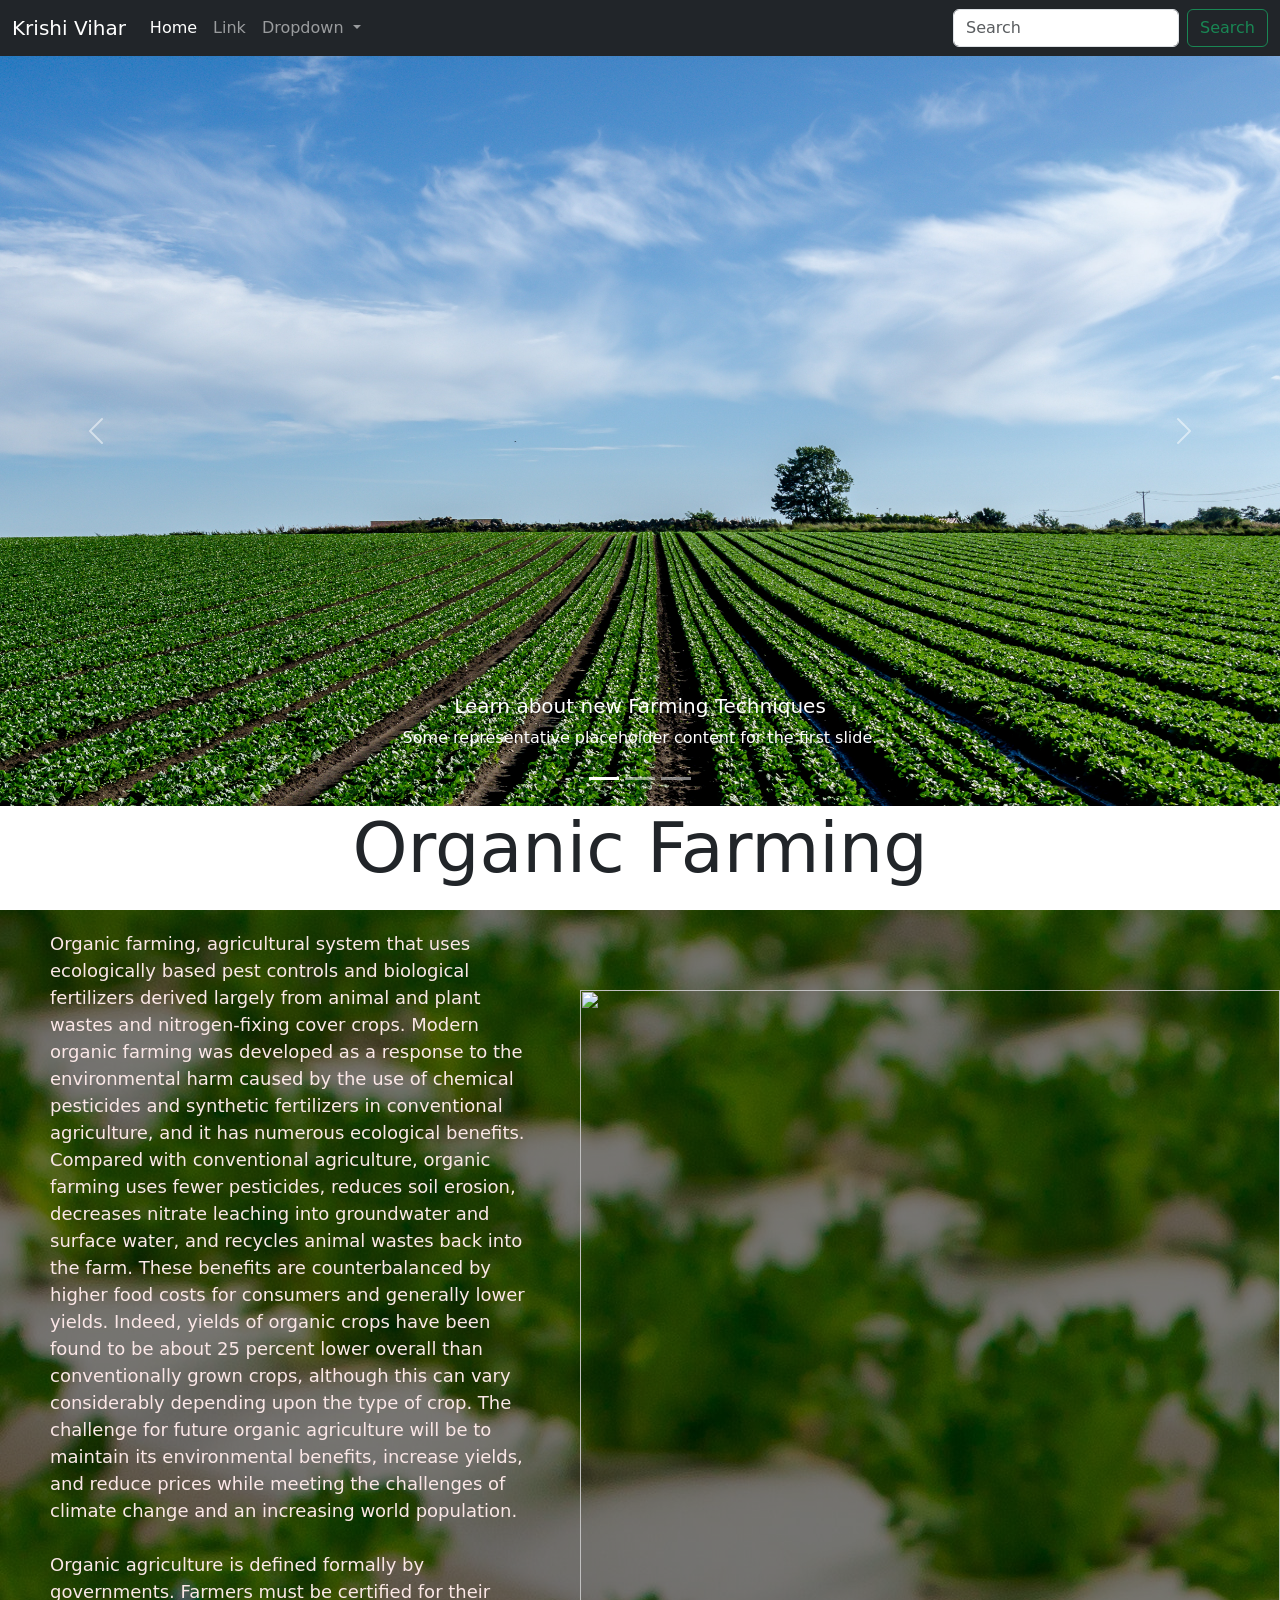
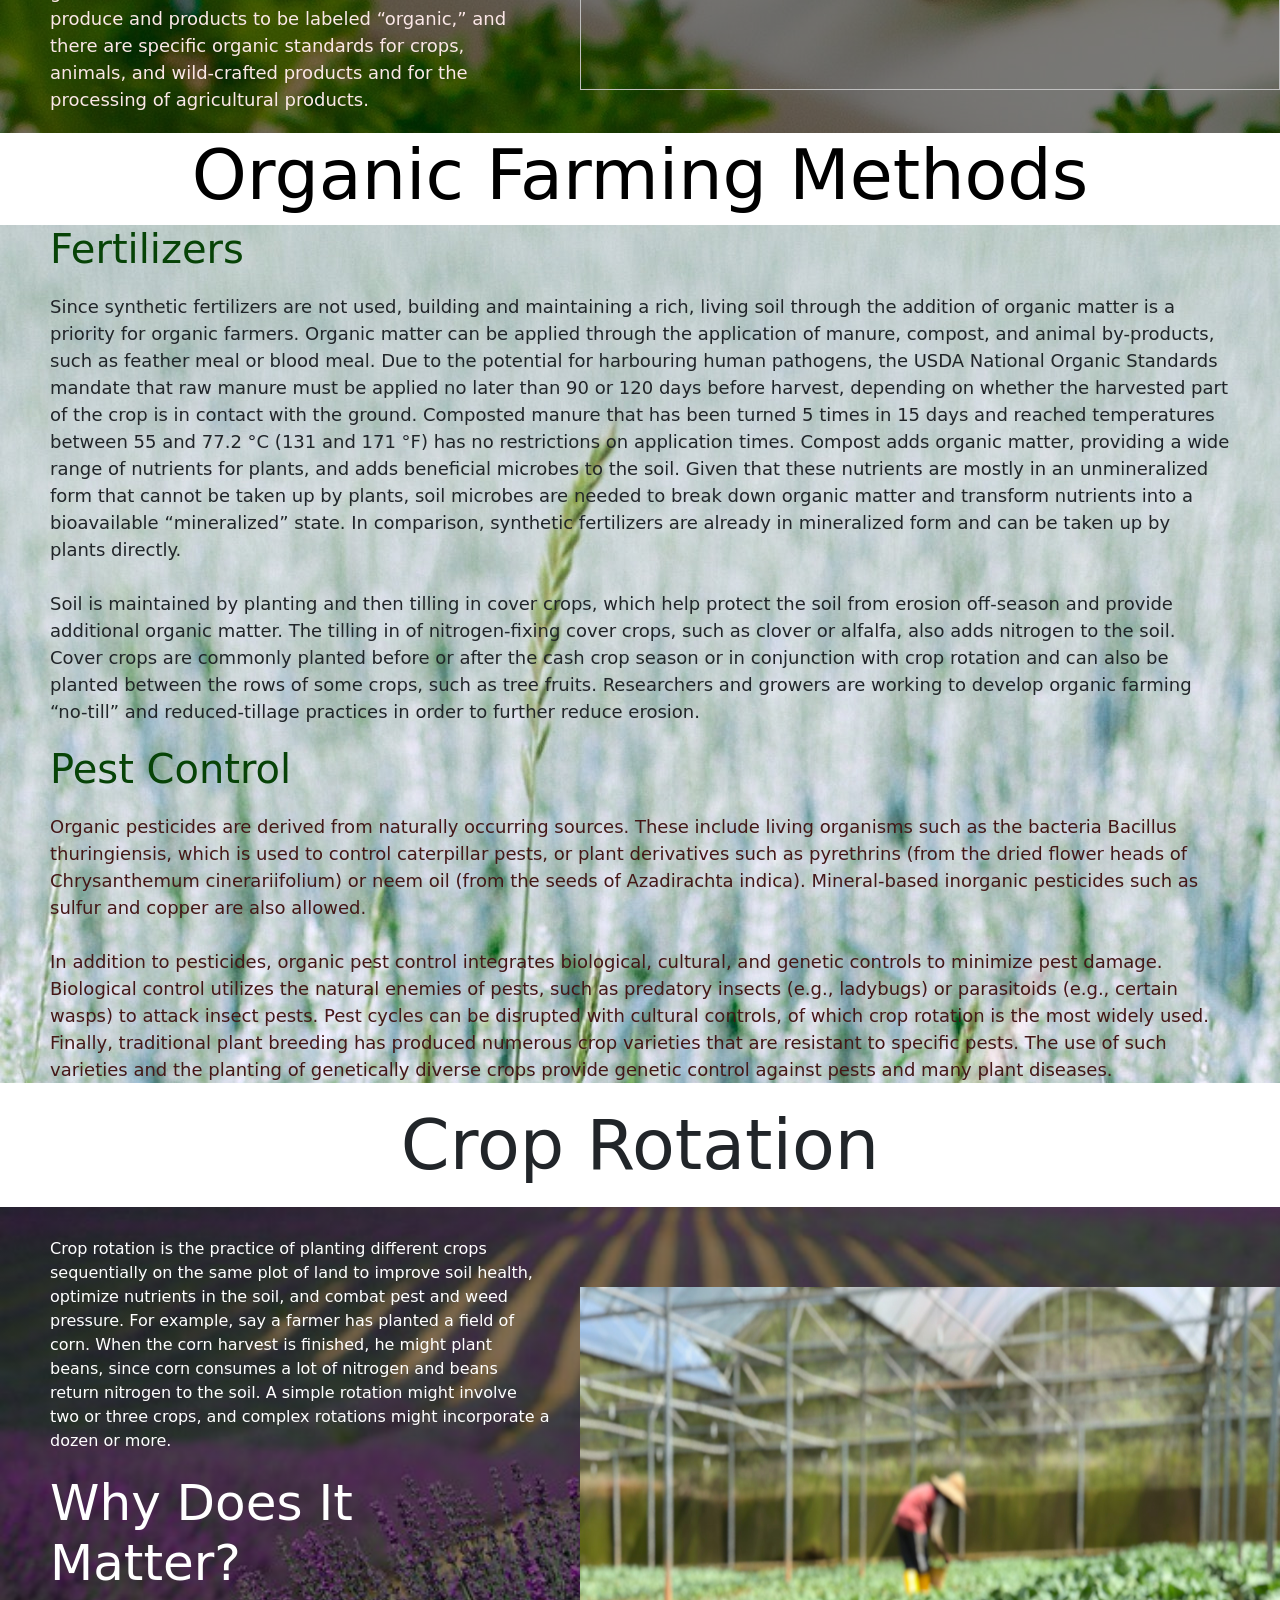
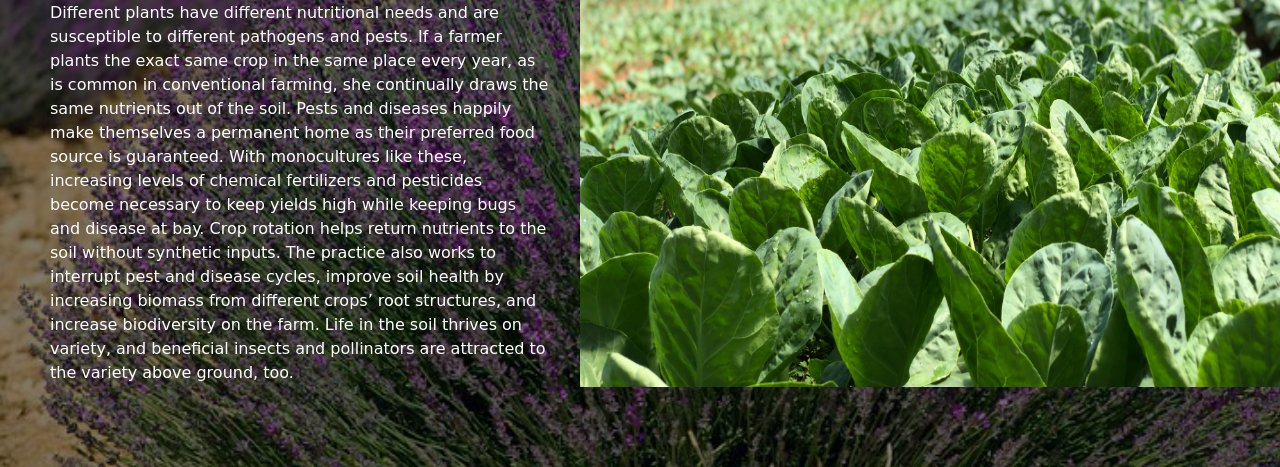
==== commit dbc0bb0e: "conflict resolved successfully" ====
--- a/Html/blog.html
+++ b/Html/blog.html
@@ -24,7 +24,7 @@
           <div class="collapse navbar-collapse" id="navbarSupportedContent">
             <ul class="navbar-nav me-auto mb-2 mb-lg-0">
               <li class="nav-item">
-                <a class="nav-link active" aria-current="page" href="#">Home</a>
+                <a class="nav-link active" aria-current="page" href="./index.html">Home</a>
               </li>
               <li class="nav-item">
                 <a class="nav-link" href="#">Link</a>
@@ -94,12 +94,13 @@
       </div>
 
       <!-- Blog templates -->
+      <h1 class="h11">Organic Farming</h1>
         <div class="blog1">
-          <h1 class="h11">Organic Farming</h1>
+          <!-- <h1 class="h11">Organic Farming</h1> -->
           <div class="para1">Organic farming, agricultural system that uses ecologically based pest controls and biological fertilizers derived largely from animal and plant wastes and nitrogen-fixing cover crops. Modern organic farming was developed as a response to the environmental harm caused by the use of chemical pesticides and synthetic fertilizers in conventional agriculture, and it has numerous ecological benefits.
-            Compared with conventional agriculture, organic farming uses fewer pesticides, reduces soil erosion, decreases nitrate leaching into groundwater and surface water, and recycles animal wastes back into the farm. These benefits are counterbalanced by higher food costs for consumers and generally lower yields. Indeed, yields of organic crops have been found to be about 25 percent lower overall than conventionally grown crops, although this can vary considerably depending upon the type of crop. The challenge for future organic agriculture will be to maintain its environmental benefits, increase yields, and reduce prices while meeting the challenges of climate change and an increasing world population.
+            Compared with conventional agriculture, organic farming uses fewer pesticides, reduces soil erosion, decreases nitrate leaching into groundwater and surface water, and recycles animal wastes back into the farm. These benefits are counterbalanced by higher food costs for consumers and generally lower yields. Indeed, yields of organic crops have been found to be about 25 percent lower overall than conventionally grown crops, although this can vary considerably depending upon the type of crop. The challenge for future organic agriculture will be to maintain its environmental benefits, increase yields, and reduce prices while meeting the challenges of climate change and an increasing world population.<br><br>
+            Organic agriculture is defined formally by governments. Farmers must be certified for their produce and products to be labeled “organic,” and there are specific organic standards for crops, animals, and wild-crafted products and for the processing of agricultural products.
           </div>
-
           <div class="organicImg">
             <img src="../images/org_img.jpg" height="700px" width="700px">
           </div>
@@ -108,8 +109,9 @@
         <!-- organic 2( methods) -->
         <h1 class="h12">Organic Farming Methods</h1> 
         <div class="blog2">  
+
+          <!-- <h1 class="h12">Organic Farming Methods</h1>  -->
           
-         
 
 
           <h4 class="h41">Fertilizers</h4>
@@ -158,16 +160,9 @@
       
 
           
-
-          <h1 class="h12">Organic Farming Methods</h1> 
-    
-          <div class="para2">
-
-          </div>
-
           
 
-        </div>
+        
     <!-- Optional JavaScript; choose one of the two! -->
 
     <!-- Option 1: Bootstrap Bundle with Popper -->
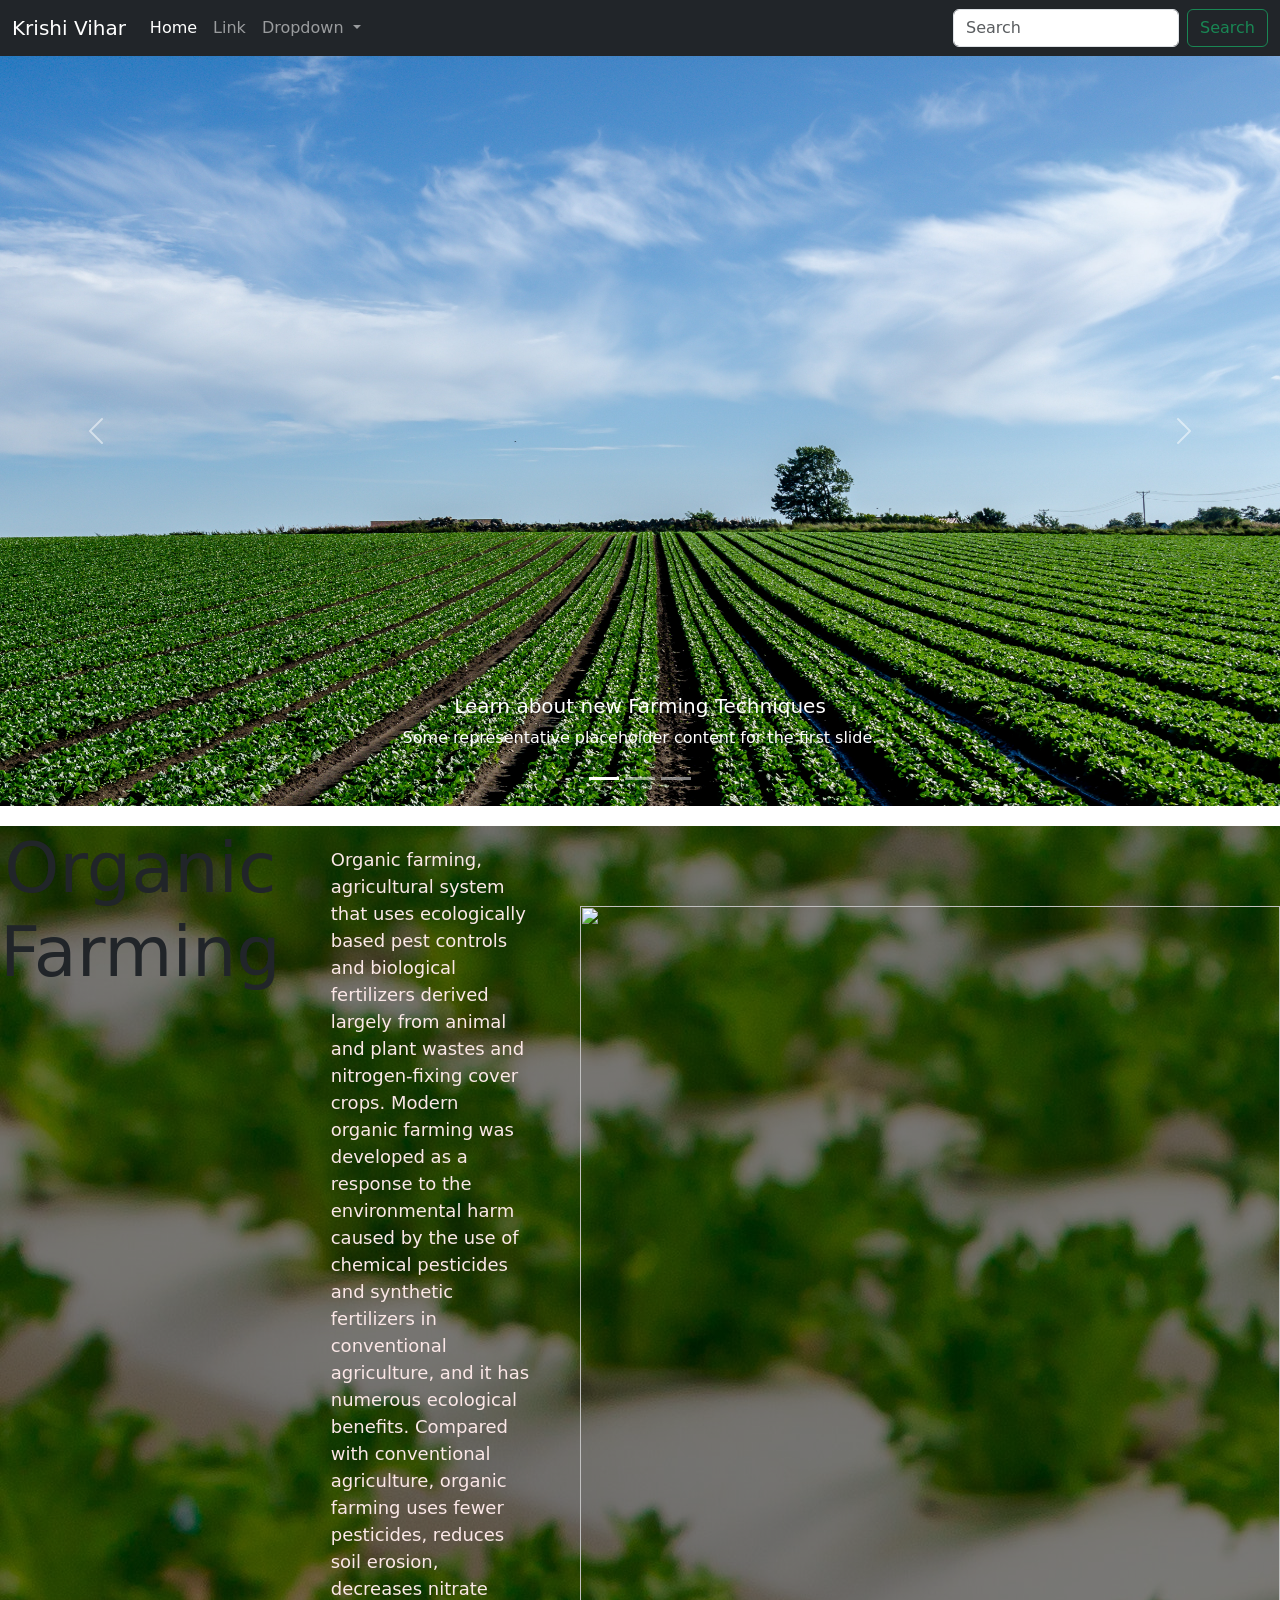
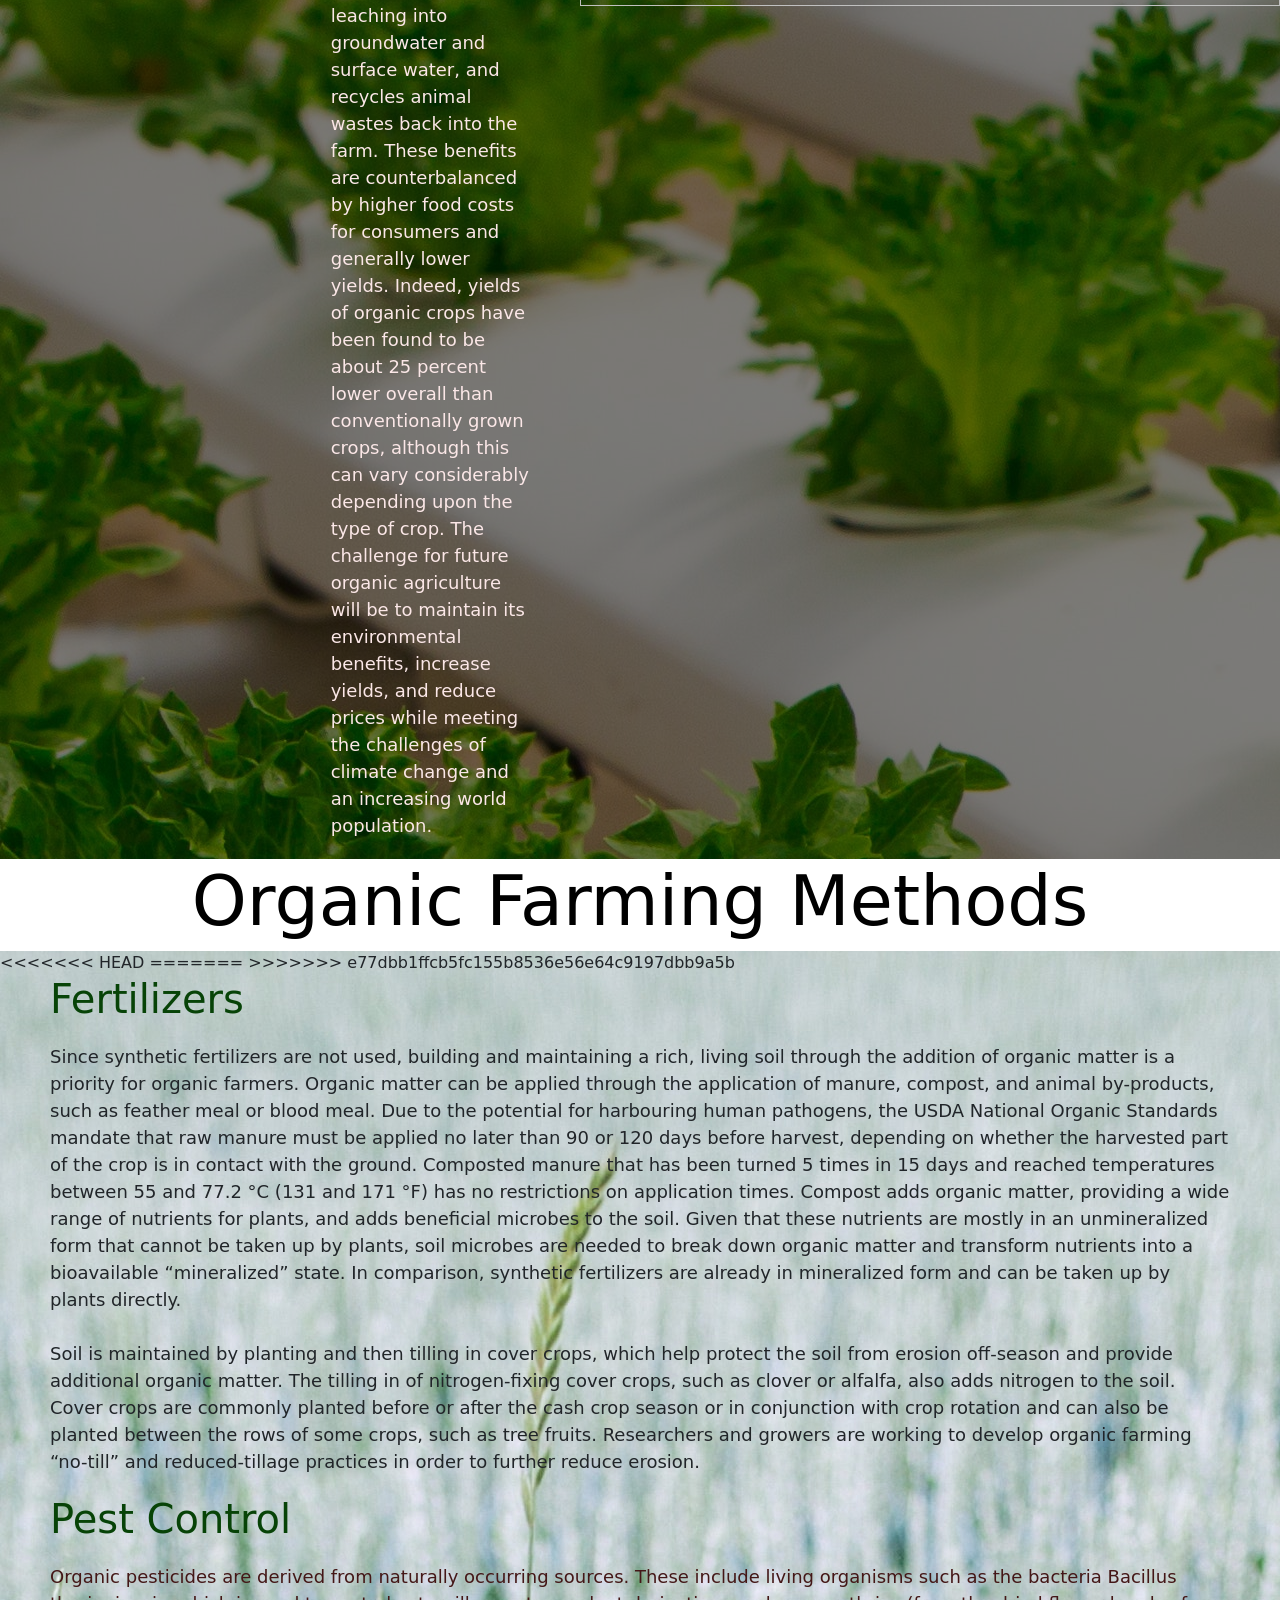
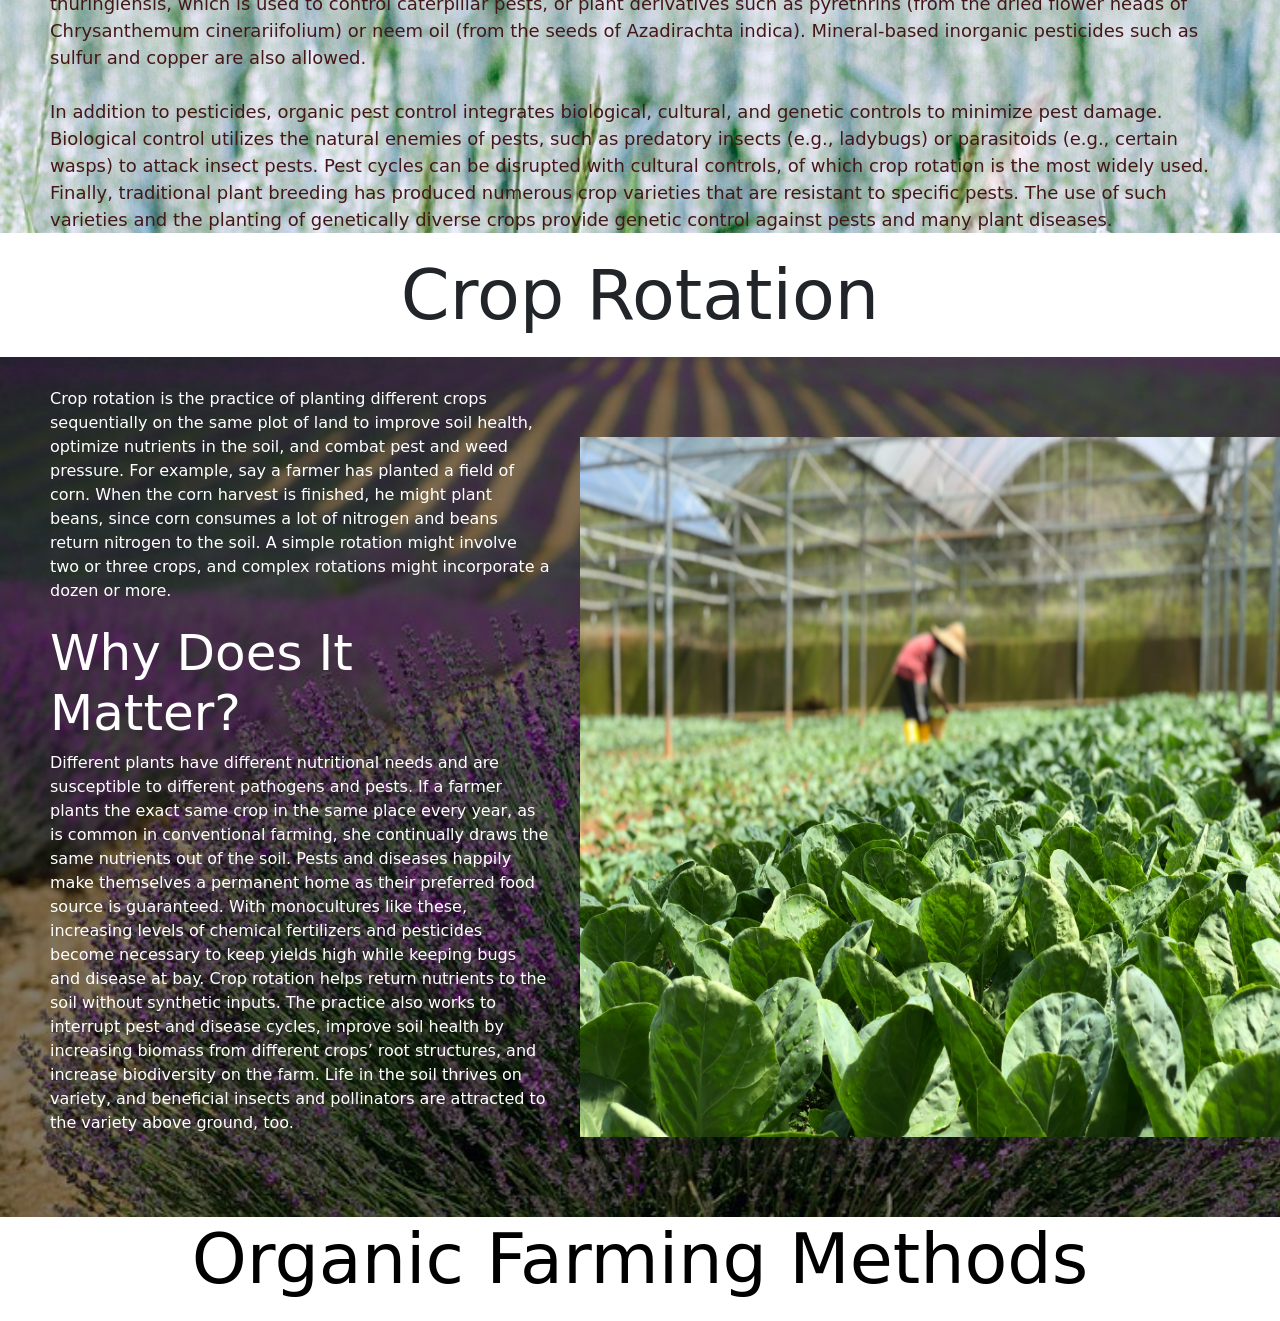
==== commit 3cae9e16: "conflicts" ====
--- a/Html/blog.html
+++ b/Html/blog.html
@@ -24,7 +24,7 @@
           <div class="collapse navbar-collapse" id="navbarSupportedContent">
             <ul class="navbar-nav me-auto mb-2 mb-lg-0">
               <li class="nav-item">
-                <a class="nav-link active" aria-current="page" href="./index.html">Home</a>
+                <a class="nav-link active" aria-current="page" href="#">Home</a>
               </li>
               <li class="nav-item">
                 <a class="nav-link" href="#">Link</a>
@@ -94,13 +94,12 @@
       </div>
 
       <!-- Blog templates -->
-      <h1 class="h11">Organic Farming</h1>
         <div class="blog1">
-          <!-- <h1 class="h11">Organic Farming</h1> -->
+          <h1 class="h11">Organic Farming</h1>
           <div class="para1">Organic farming, agricultural system that uses ecologically based pest controls and biological fertilizers derived largely from animal and plant wastes and nitrogen-fixing cover crops. Modern organic farming was developed as a response to the environmental harm caused by the use of chemical pesticides and synthetic fertilizers in conventional agriculture, and it has numerous ecological benefits.
-            Compared with conventional agriculture, organic farming uses fewer pesticides, reduces soil erosion, decreases nitrate leaching into groundwater and surface water, and recycles animal wastes back into the farm. These benefits are counterbalanced by higher food costs for consumers and generally lower yields. Indeed, yields of organic crops have been found to be about 25 percent lower overall than conventionally grown crops, although this can vary considerably depending upon the type of crop. The challenge for future organic agriculture will be to maintain its environmental benefits, increase yields, and reduce prices while meeting the challenges of climate change and an increasing world population.<br><br>
-            Organic agriculture is defined formally by governments. Farmers must be certified for their produce and products to be labeled “organic,” and there are specific organic standards for crops, animals, and wild-crafted products and for the processing of agricultural products.
+            Compared with conventional agriculture, organic farming uses fewer pesticides, reduces soil erosion, decreases nitrate leaching into groundwater and surface water, and recycles animal wastes back into the farm. These benefits are counterbalanced by higher food costs for consumers and generally lower yields. Indeed, yields of organic crops have been found to be about 25 percent lower overall than conventionally grown crops, although this can vary considerably depending upon the type of crop. The challenge for future organic agriculture will be to maintain its environmental benefits, increase yields, and reduce prices while meeting the challenges of climate change and an increasing world population.
           </div>
+
           <div class="organicImg">
             <img src="../images/org_img.jpg" height="700px" width="700px">
           </div>
@@ -109,9 +108,14 @@
         <!-- organic 2( methods) -->
         <h1 class="h12">Organic Farming Methods</h1> 
         <div class="blog2">  
+<<<<<<< HEAD
 
           <!-- <h1 class="h12">Organic Farming Methods</h1>  -->
           
+=======
+          
+         
+>>>>>>> e77dbb1ffcb5fc155b8536e56e64c9197dbb9a5b
 
 
           <h4 class="h41">Fertilizers</h4>
@@ -160,9 +164,16 @@
       
 
           
+
+          <h1 class="h12">Organic Farming Methods</h1> 
+    
+          <div class="para2">
+
+          </div>
+
           
 
-        
+        </div>
     <!-- Optional JavaScript; choose one of the two! -->
 
     <!-- Option 1: Bootstrap Bundle with Popper -->
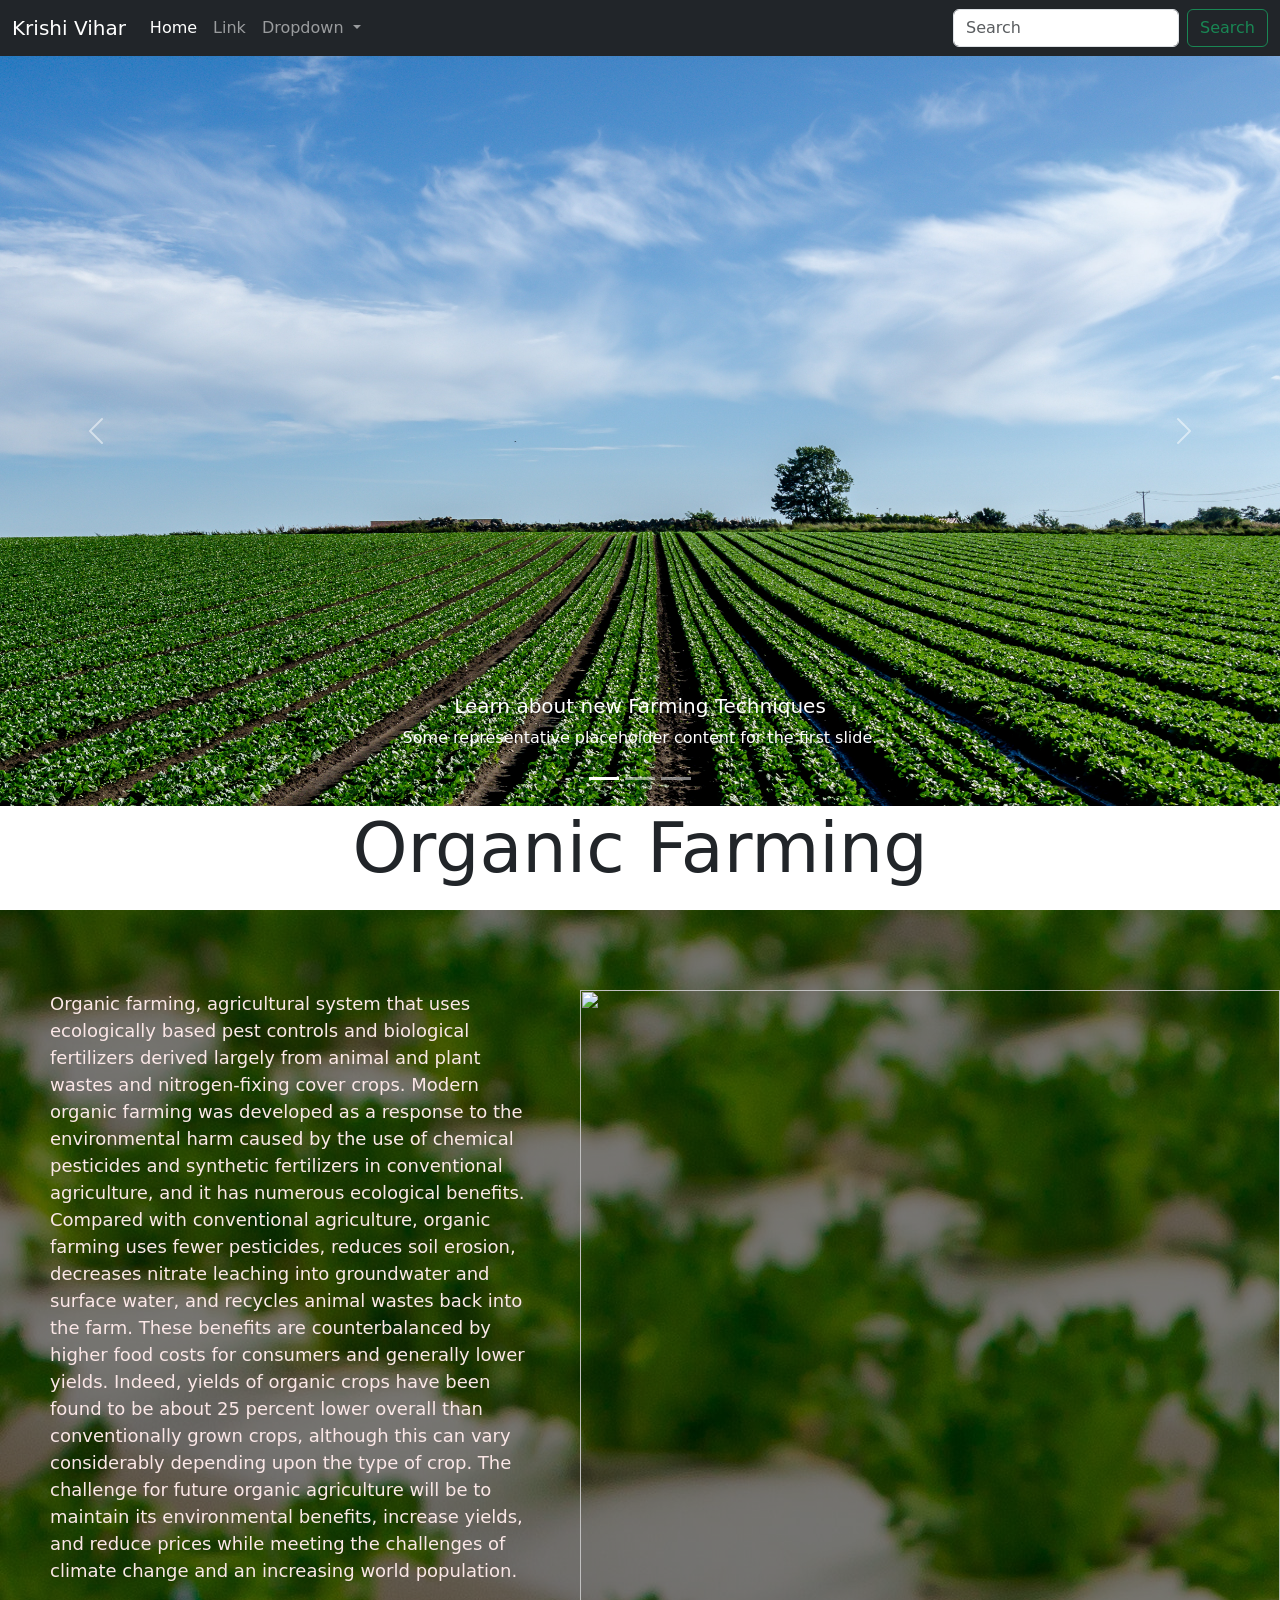
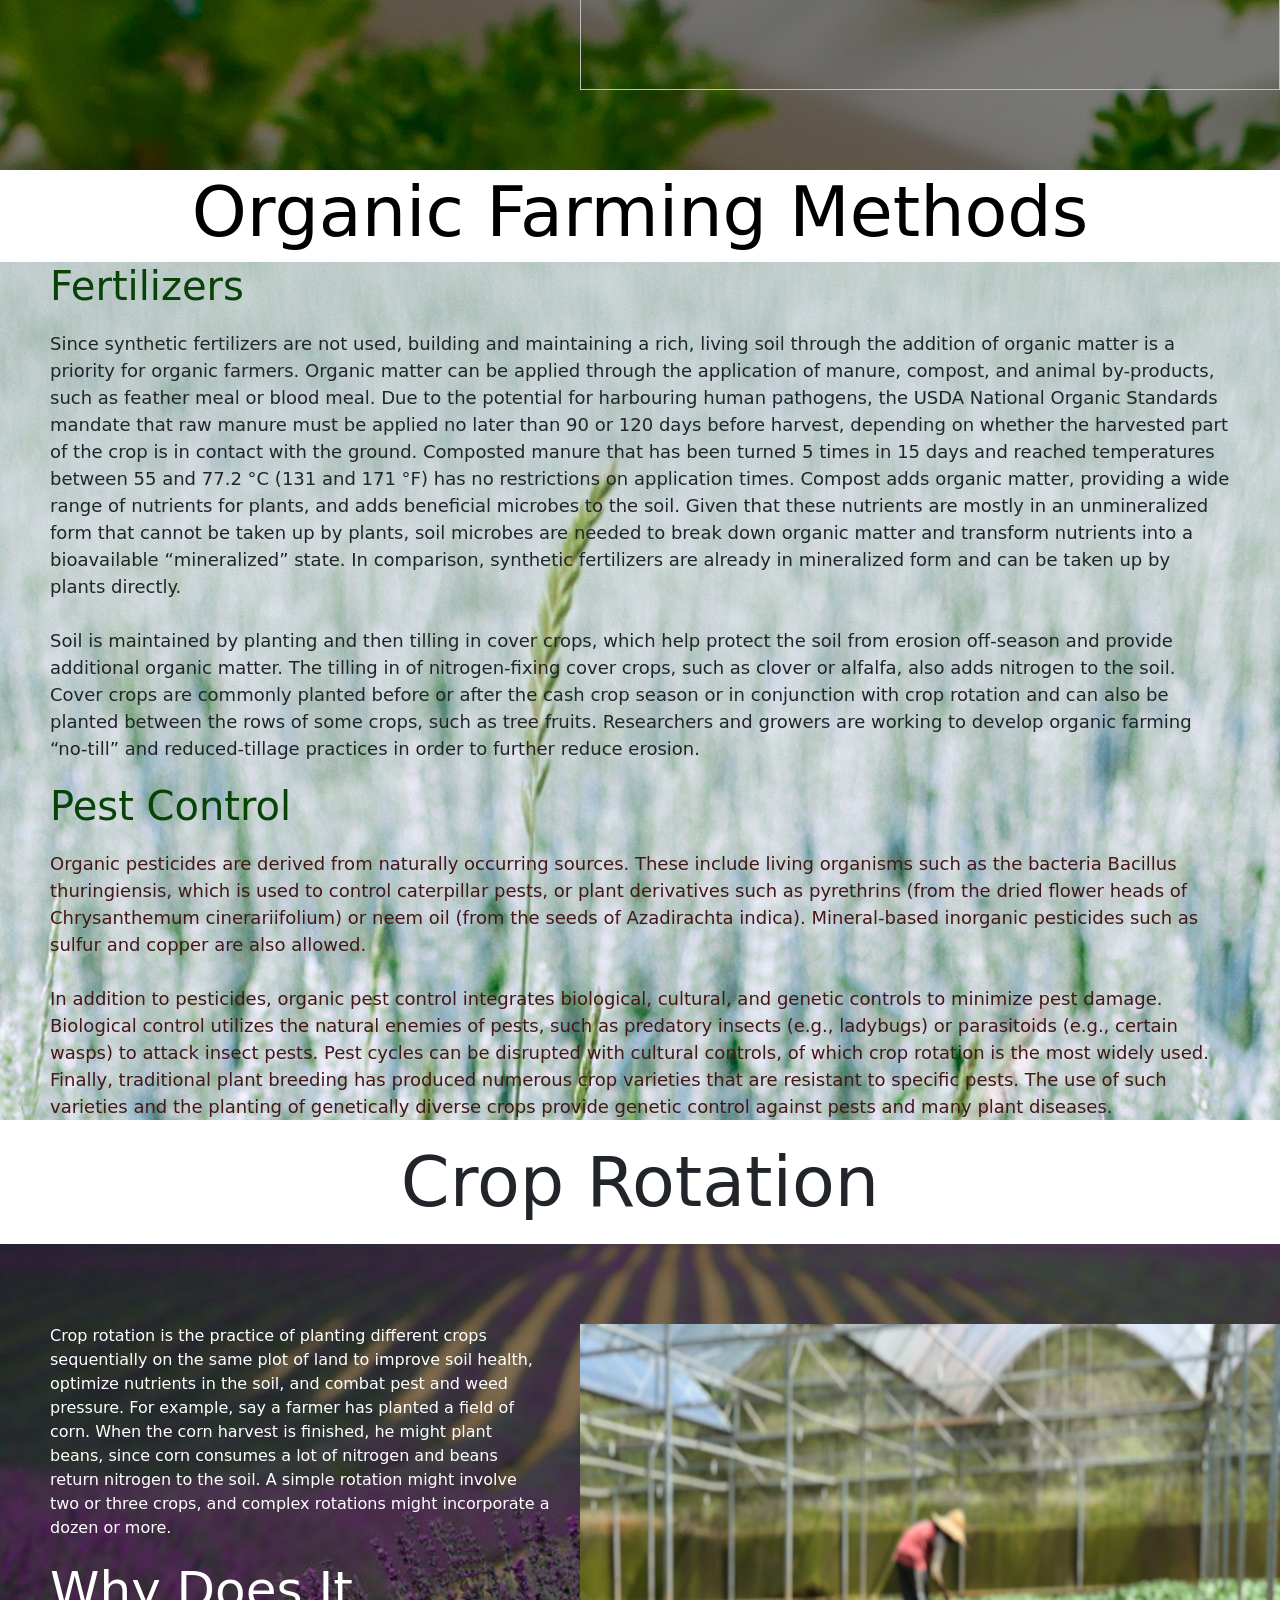
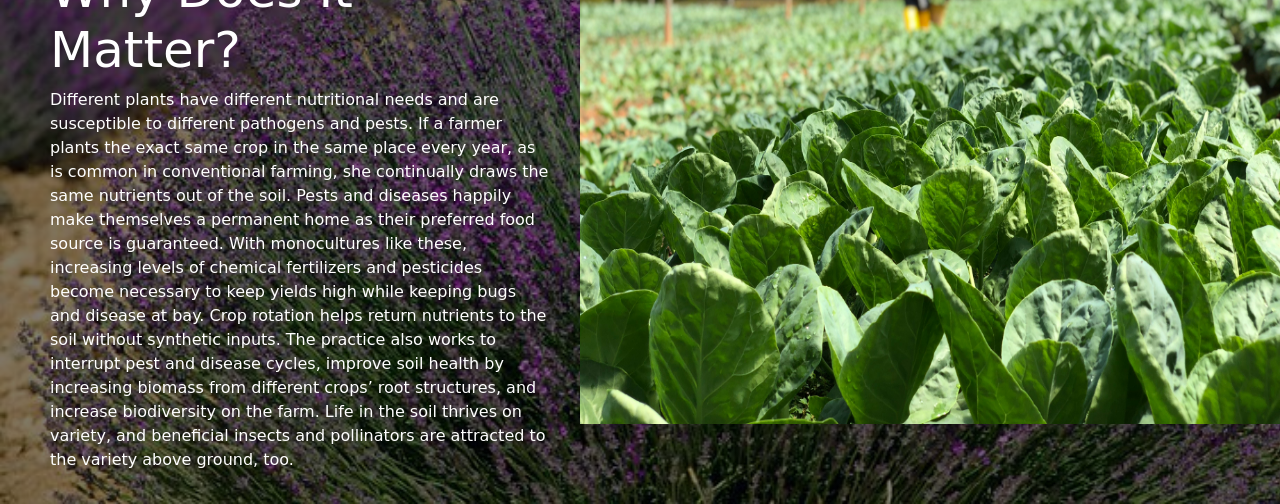
==== commit c0f6fcef: "changes" ====
--- a/Html/blog.html
+++ b/Html/blog.html
@@ -24,7 +24,7 @@
           <div class="collapse navbar-collapse" id="navbarSupportedContent">
             <ul class="navbar-nav me-auto mb-2 mb-lg-0">
               <li class="nav-item">
-                <a class="nav-link active" aria-current="page" href="#">Home</a>
+                <a class="nav-link active" aria-current="page" href="./index.html">Home</a>
               </li>
               <li class="nav-item">
                 <a class="nav-link" href="#">Link</a>
@@ -94,8 +94,9 @@
       </div>
 
       <!-- Blog templates -->
+      <h1 class="h11">Organic Farming</h1>
         <div class="blog1">
-          <h1 class="h11">Organic Farming</h1>
+          <!-- <h1 class="h11">Organic Farming</h1> -->
           <div class="para1">Organic farming, agricultural system that uses ecologically based pest controls and biological fertilizers derived largely from animal and plant wastes and nitrogen-fixing cover crops. Modern organic farming was developed as a response to the environmental harm caused by the use of chemical pesticides and synthetic fertilizers in conventional agriculture, and it has numerous ecological benefits.
             Compared with conventional agriculture, organic farming uses fewer pesticides, reduces soil erosion, decreases nitrate leaching into groundwater and surface water, and recycles animal wastes back into the farm. These benefits are counterbalanced by higher food costs for consumers and generally lower yields. Indeed, yields of organic crops have been found to be about 25 percent lower overall than conventionally grown crops, although this can vary considerably depending upon the type of crop. The challenge for future organic agriculture will be to maintain its environmental benefits, increase yields, and reduce prices while meeting the challenges of climate change and an increasing world population.
           </div>
@@ -107,15 +108,12 @@
 
         <!-- organic 2( methods) -->
         <h1 class="h12">Organic Farming Methods</h1> 
+
         <div class="blog2">  
-<<<<<<< HEAD
+
 
           <!-- <h1 class="h12">Organic Farming Methods</h1>  -->
           
-=======
-          
-         
->>>>>>> e77dbb1ffcb5fc155b8536e56e64c9197dbb9a5b
 
 
           <h4 class="h41">Fertilizers</h4>
@@ -165,11 +163,11 @@
 
           
 
-          <h1 class="h12">Organic Farming Methods</h1> 
+          <!-- <h1 class="h12">Organic Farming Methods</h1> 
     
           <div class="para2">
 
-          </div>
+          </div> -->
 
           
 
--- a/Html/styleBlog.css
+++ b/Html/styleBlog.css
@@ -14,7 +14,7 @@
 }
 .organicImg{
     margin-top: 80px;
-    
+    margin-bottom: 80px;
     
     
 }
@@ -22,7 +22,7 @@
 .para1{
     color:rgb(251, 231, 231);
     /* top left bottom right */
-    margin: 20px 50px 20px 50px; 
+    margin: 80px 50px 20px 50px; 
     font-size: large;   
 }
 .blog2{
@@ -77,9 +77,9 @@
     
     margin-right:30px;
     margin-left:50px;
-    margin-top:30px;
+    margin-top:80px;
     
-    
+}   
 
 
 .h4{
